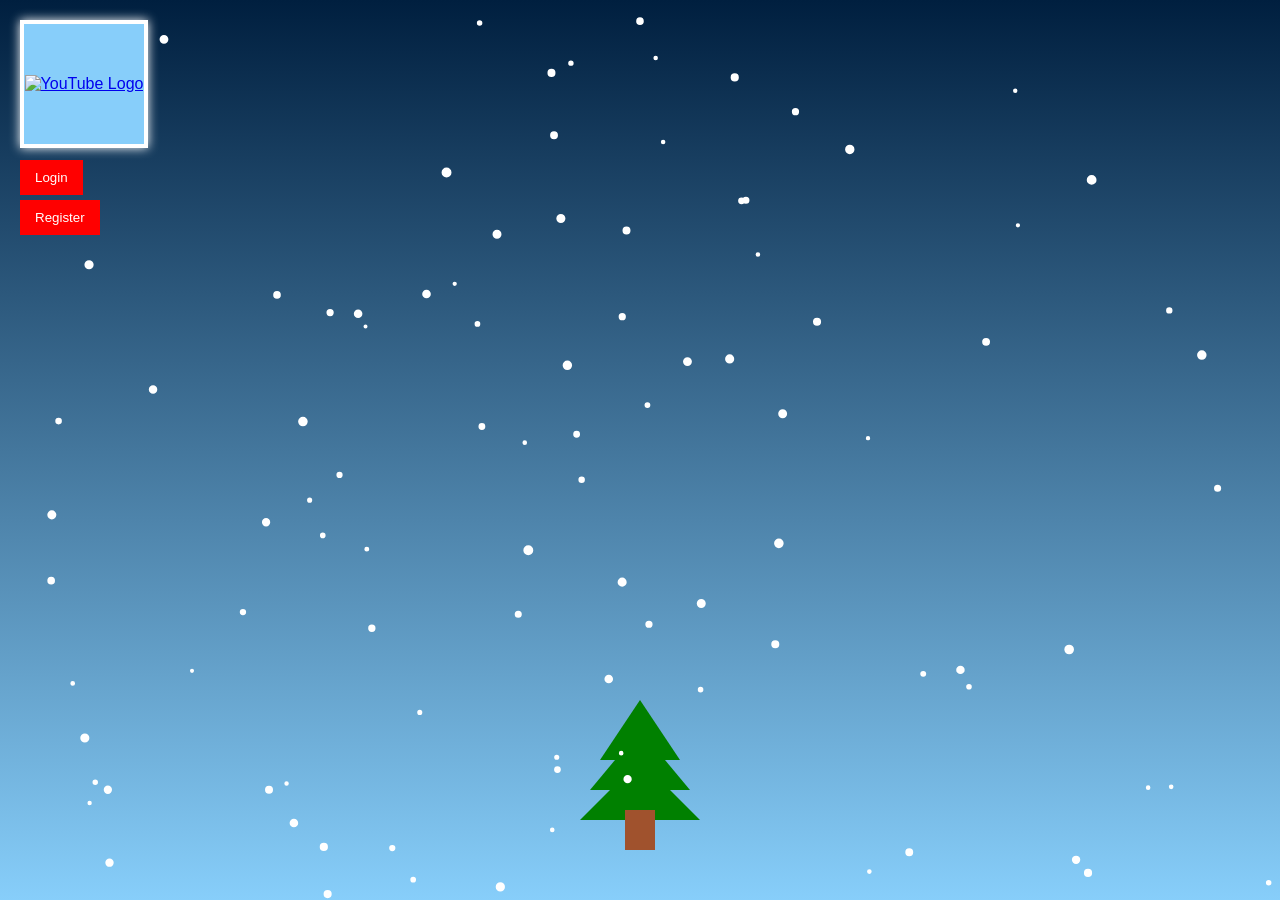
==== index.html @ 04184f98 "as" ====
<!DOCTYPE html>
<html lang="en">
<head>
  <meta charset="UTF-8">
  <meta name="viewport" content="width=device-width, initial-scale=1.0">
  <title>Christmas Page</title>
  <link rel="stylesheet" href="style.css">
</head>
<body>
  <!-- Welcome text at top center -->
  <h1 id="welcomeMessage" class="welcome-text"></h1>

  <!-- Window with YouTube logo in top-left corner -->
  <div class="window">
    <a href="https://www.youtube.com/@SongsAreINfinite" target="_blank" class="youtube-logo">
      <img src="https://upload.wikimedia.org/wikipedia/commons/b/b8/YouTube_Logo_2017.svg" alt="YouTube Logo">
    </a>
  </div>

  <!-- Christmas tree -->
  <div class="tree">
    <div class="tree-top"></div>
    <div class="tree-middle"></div>
    <div class="tree-bottom"></div>
    <div class="trunk"></div>
  </div>

  <!-- Canvas for snow -->
  <canvas id="snow"></canvas>

  <!-- Buttons for login / register -->
  <button class="login-btn" onclick="openLogin()">Login</button>
  <button class="register-btn" onclick="openRegister()">Register</button>

  <!-- Logout button -->
  <button id="logoutBtn" onclick="logout()" style="display:none;">Logout</button>

  <!-- Login popup -->
  <div class="login-popup" id="loginPopup">
    <h2>Login</h2>
    <input type="text" id="username" placeholder="Username">
    <input type="password" id="password" placeholder="Password">
    <label>
      <input type="checkbox" id="stayLogged"> Stay logged in
    </label>
    <button onclick="login()">Login</button>
    <button onclick="closeLogin()">Close</button>
    <p id="loginMessage" style="color:red;"></p>
    <p>Don't have an account? <span class="link" onclick="openRegister()">Register here</span></p>
  </div>

  <!-- Registration popup -->
  <div class="login-popup" id="registerPopup">
    <h2>Register</h2>
    <input type="text" id="newUsername" placeholder="Username">
    <input type="password" id="newPassword" placeholder="Password">
    <button onclick="register()">Register</button>
    <button onclick="closeRegister()">Close</button>
    <p id="registerMessage" style="color:red;"></p>
  </div>

  <script src="script.js"></script>
</body>
</html>
---- style.css ----
body {
  margin: 0;
  height: 100vh;
  background: linear-gradient(to bottom, #001f3f, #87cefa);
  overflow: hidden;
  position: relative;
  font-family: sans-serif;
}

/* Welcome text at top center */
.welcome-text {
  position: absolute;
  top: 20px;
  left: 50%;
  transform: translateX(-50%);
  color: white;
  font-size: 28px;
  font-family: sans-serif;
  z-index: 10;
}

/* Christmas tree */
.tree {
  position: absolute;
  bottom: 50px;
  left: 50%;
  transform: translateX(-50%);
  text-align: center;
}

.tree-top, .tree-middle, .tree-bottom {
  width: 0;
  height: 0;
  margin: 0 auto;
  border-left: 40px solid transparent;
  border-right: 40px solid transparent;
  border-bottom: 60px solid green;
}

.tree-middle {
  border-left: 50px solid transparent;
  border-right: 50px solid transparent;
  border-bottom: 60px solid green;
  margin-top: -30px;
}

.tree-bottom {
  border-left: 60px solid transparent;
  border-right: 60px solid transparent;
  border-bottom: 60px solid green;
  margin-top: -30px;
}

.trunk {
  width: 30px;
  height: 40px;
  background: sienna;
  margin: 0 auto;
  margin-top: -10px;
}

/* Window with YouTube logo */
.window {
  position: absolute;
  top: 20px;
  left: 20px;
  width: 120px;
  height: 120px;
  background: #87cefa;
  border: 4px solid #fff;
  box-shadow: 0 0 10px #fff;
  display: flex;
  justify-content: center;
  align-items: center;
  z-index: 10;
}

.youtube-logo img {
  width: 80px;
  height: auto;
  cursor: pointer;
  transition: transform 0.2s;
}

.youtube-logo img:hover {
  transform: scale(1.1);
}

/* Canvas for snow */
#snow {
  position: fixed;
  top: 0;
  left: 0;
  width: 100%;
  height: 100%;
  pointer-events: none;
  z-index: 1;
}

/* Buttons for login / register / logout */
.login-btn, .register-btn, #logoutBtn {
  position: absolute;
  left: 20px;
  padding: 10px 15px;
  background: #ff0000;
  color: white;
  border: none;
  cursor: pointer;
  z-index: 10;
}

.login-btn { top: 160px; }
.register-btn { top: 200px; }
#logoutBtn { top: 240px; display: none; }

/* Login / registration popups */
.login-popup {
  position: fixed;
  top: 50%;
  left: 50%;
  transform: translate(-50%, -50%);
  background: #f0f0f0;
  padding: 20px;
  border: 3px solid #ff0000;
  box-shadow: 0 0 20px #000;
  display: none;
  flex-direction: column;
  z-index: 20;
}

.login-popup input {
  margin: 5px 0;
  padding: 8px;
  width: 200px;
}

.login-popup button {
  margin: 5px 0;
  padding: 8px;
  width: 100%;
  cursor: pointer;
}

.login-popup .link {
  color: blue;
  cursor: pointer;
  text-decoration: underline;
}
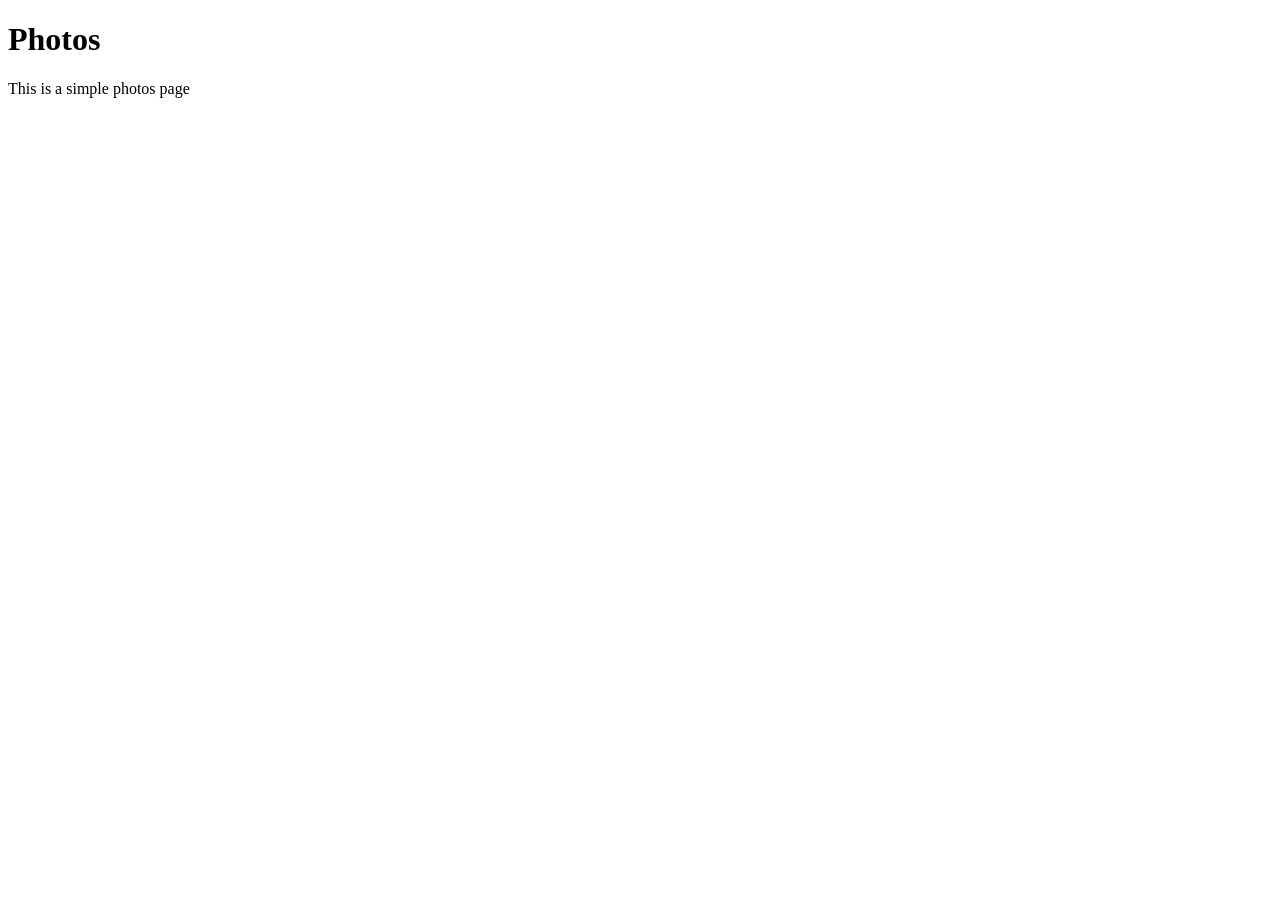
==== commit d1b0aa54: "sds" ====
--- a/index.html
+++ b/index.html
@@ -1,64 +1,14 @@
 <!DOCTYPE html>
 <html lang="en">
 <head>
-  <meta charset="UTF-8">
-  <meta name="viewport" content="width=device-width, initial-scale=1.0">
-  <title>Christmas Page</title>
-  <link rel="stylesheet" href="style.css">
+    <meta charset="UTF-8">
+    <meta name="viewport" content="width=device-width, initial-scale=1.0">
+    <title>Photos</title>
 </head>
 <body>
-  <!-- Welcome text at top center -->
-  <h1 id="welcomeMessage" class="welcome-text"></h1>
+    <h1>Photos</h1>
+    <p>This is a simple photos page</p>
+    <link rel="stylesheet" href="catphotos.html">
 
-  <!-- Window with YouTube logo in top-left corner -->
-  <div class="window">
-    <a href="https://www.youtube.com/@SongsAreINfinite" target="_blank" class="youtube-logo">
-      <img src="https://upload.wikimedia.org/wikipedia/commons/b/b8/YouTube_Logo_2017.svg" alt="YouTube Logo">
-    </a>
-  </div>
-
-  <!-- Christmas tree -->
-  <div class="tree">
-    <div class="tree-top"></div>
-    <div class="tree-middle"></div>
-    <div class="tree-bottom"></div>
-    <div class="trunk"></div>
-  </div>
-
-  <!-- Canvas for snow -->
-  <canvas id="snow"></canvas>
-
-  <!-- Buttons for login / register -->
-  <button class="login-btn" onclick="openLogin()">Login</button>
-  <button class="register-btn" onclick="openRegister()">Register</button>
-
-  <!-- Logout button -->
-  <button id="logoutBtn" onclick="logout()" style="display:none;">Logout</button>
-
-  <!-- Login popup -->
-  <div class="login-popup" id="loginPopup">
-    <h2>Login</h2>
-    <input type="text" id="username" placeholder="Username">
-    <input type="password" id="password" placeholder="Password">
-    <label>
-      <input type="checkbox" id="stayLogged"> Stay logged in
-    </label>
-    <button onclick="login()">Login</button>
-    <button onclick="closeLogin()">Close</button>
-    <p id="loginMessage" style="color:red;"></p>
-    <p>Don't have an account? <span class="link" onclick="openRegister()">Register here</span></p>
-  </div>
-
-  <!-- Registration popup -->
-  <div class="login-popup" id="registerPopup">
-    <h2>Register</h2>
-    <input type="text" id="newUsername" placeholder="Username">
-    <input type="password" id="newPassword" placeholder="Password">
-    <button onclick="register()">Register</button>
-    <button onclick="closeRegister()">Close</button>
-    <p id="registerMessage" style="color:red;"></p>
-  </div>
-
-  <script src="script.js"></script>
 </body>
-</html>
+</html>
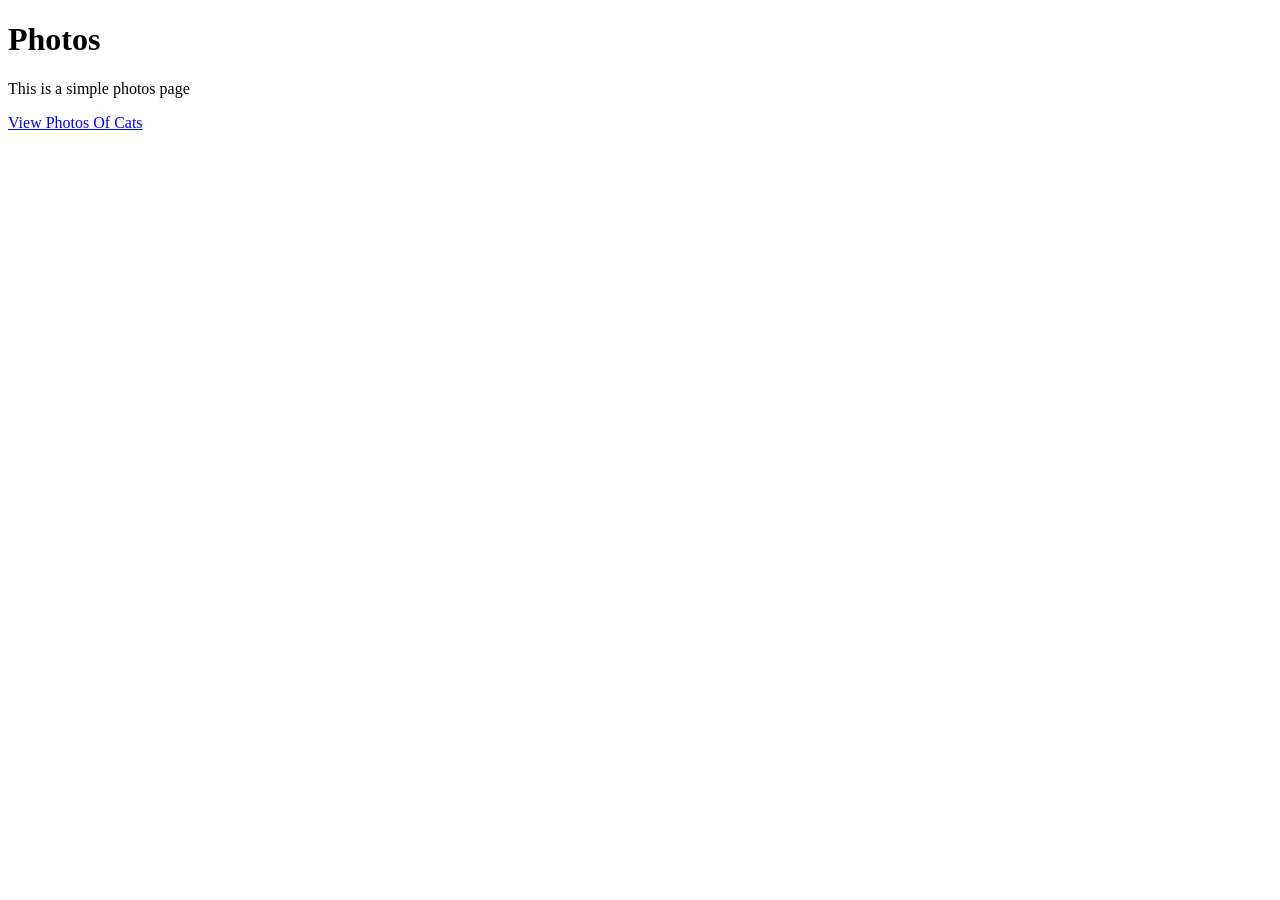
==== commit b18dffdd: "blah blah blah" ====
--- a/index.html
+++ b/index.html
@@ -8,7 +8,6 @@
 <body>
     <h1>Photos</h1>
     <p>This is a simple photos page</p>
-    <link rel="stylesheet" href="catphotos.html">
-
+    <a href="creapergames1.github.io/catphotos.html" class="muj-odkaz">View Photos Of Cats</a>
 </body>
 </html>
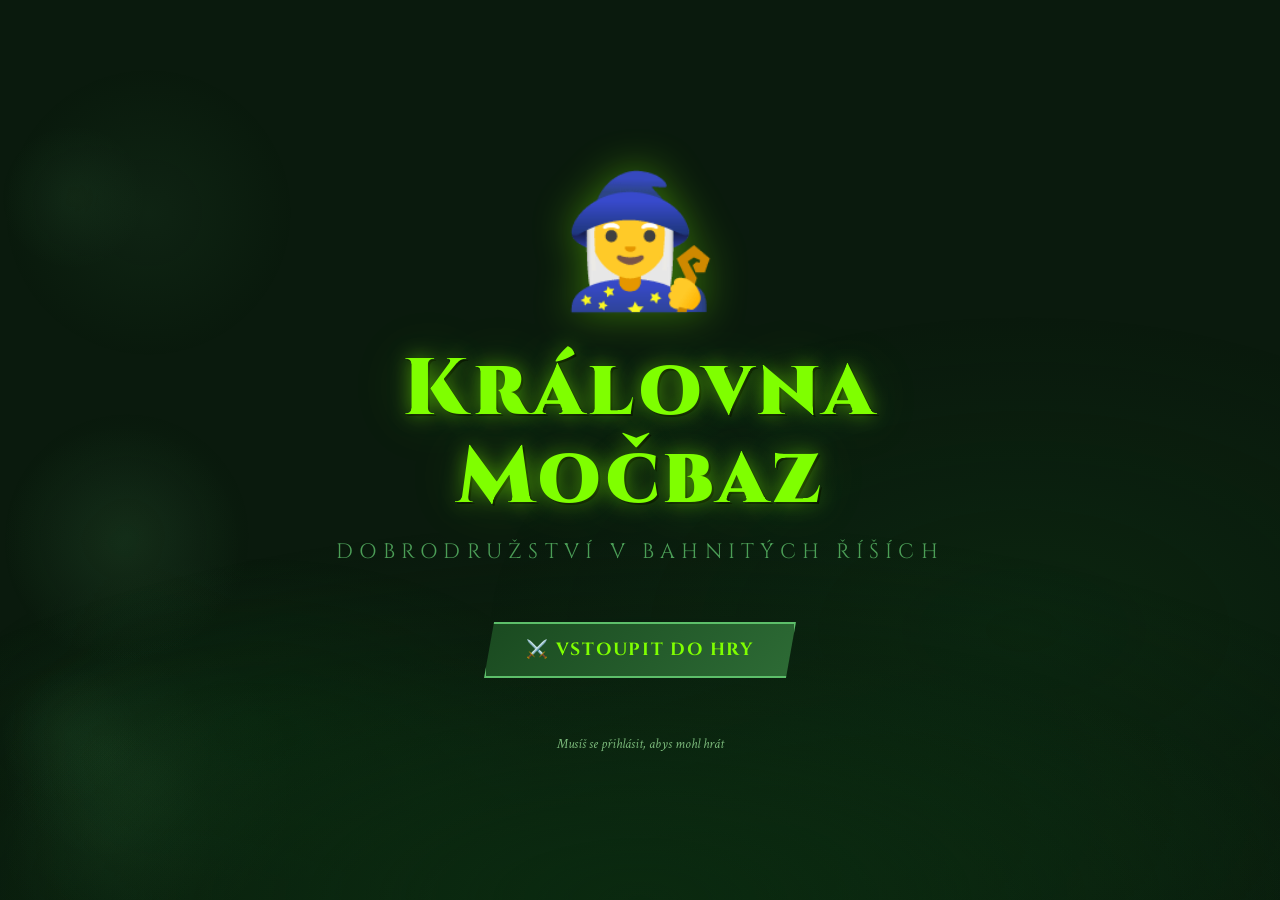
==== commit 8baa7bbd: "s" ====
--- a/index.html
+++ b/index.html
@@ -1,13 +1,2119 @@
 <!DOCTYPE html>
-<html lang="en">
+<html lang="cs">
 <head>
-    <meta charset="UTF-8">
-    <meta name="viewport" content="width=device-width, initial-scale=1.0">
-    <title>Photos</title>
+<meta charset="UTF-8">
+<meta name="viewport" content="width=device-width, initial-scale=1.0">
+<title>Královna Močbaz</title>
+<link href="https://fonts.googleapis.com/css2?family=MedievalSharp&family=Cinzel:wght@400;700;900&family=Crimson+Text:ital,wght@0,400;0,600;1,400&display=swap" rel="stylesheet">
+<style>
+  :root {
+    --swamp-dark: #0a1a0d;
+    --swamp-deep: #0d2410;
+    --swamp-green: #1a4a20;
+    --swamp-mid: #2d6b35;
+    --swamp-light: #4a9955;
+    --swamp-glow: #5dbf6a;
+    --poison: #7fff00;
+    --poison-dim: #4db800;
+    --mud: #3d2b1f;
+    --mud-light: #6b4c38;
+    --gold: #d4a843;
+    --gold-bright: #f0c84a;
+    --blood: #8b1a1a;
+    --blood-bright: #c0392b;
+    --fog: rgba(100,180,100,0.08);
+    --text-main: #c8e8c0;
+    --text-dim: #7ab87a;
+    --shadow: rgba(0,0,0,0.8);
+  }
+
+  * { margin:0; padding:0; box-sizing:border-box; }
+
+  body {
+    background: var(--swamp-dark);
+    color: var(--text-main);
+    font-family: 'Crimson Text', Georgia, serif;
+    min-height: 100vh;
+    overflow-x: hidden;
+    position: relative;
+  }
+
+  /* Animated swamp background */
+  body::before {
+    content: '';
+    position: fixed; inset: 0;
+    background: 
+      radial-gradient(ellipse 80% 40% at 50% 100%, rgba(20,80,30,0.4) 0%, transparent 70%),
+      radial-gradient(ellipse 40% 30% at 20% 80%, rgba(10,60,20,0.3) 0%, transparent 60%),
+      radial-gradient(ellipse 60% 50% at 80% 70%, rgba(15,70,25,0.25) 0%, transparent 70%);
+    pointer-events: none;
+    z-index: 0;
+  }
+
+  /* Floating fog particles */
+  .fog-layer {
+    position: fixed; inset: 0;
+    pointer-events: none;
+    z-index: 1;
+    overflow: hidden;
+  }
+  .fog-particle {
+    position: absolute;
+    border-radius: 50%;
+    background: radial-gradient(circle, rgba(100,200,120,0.06) 0%, transparent 70%);
+    animation: fogFloat linear infinite;
+  }
+
+  @keyframes fogFloat {
+    0% { transform: translateX(-100px) translateY(10px); opacity:0; }
+    20% { opacity:1; }
+    80% { opacity:0.6; }
+    100% { transform: translateX(calc(100vw + 100px)) translateY(-20px); opacity:0; }
+  }
+
+  #app {
+    position: relative;
+    z-index: 10;
+    min-height: 100vh;
+  }
+
+  /* ===== SCREENS ===== */
+  .screen {
+    display: none;
+    min-height: 100vh;
+    padding: 20px;
+    animation: screenIn 0.6s ease;
+  }
+  .screen.active { display: flex; flex-direction: column; align-items: center; }
+
+  @keyframes screenIn {
+    from { opacity: 0; transform: translateY(20px); }
+    to { opacity: 1; transform: translateY(0); }
+  }
+
+  /* ===== TITLE SCREEN ===== */
+  .title-screen {
+    justify-content: center;
+    text-align: center;
+    background: 
+      radial-gradient(ellipse 100% 60% at 50% 100%, rgba(10,40,15,0.8) 0%, transparent 70%);
+  }
+
+  .game-title {
+    font-family: 'Cinzel', serif;
+    font-size: clamp(2.5rem, 8vw, 5rem);
+    font-weight: 900;
+    color: var(--poison);
+    text-shadow: 
+      0 0 20px rgba(127,255,0,0.5),
+      0 0 60px rgba(127,255,0,0.2),
+      2px 2px 0 rgba(0,0,0,0.8);
+    letter-spacing: 0.05em;
+    line-height: 1.1;
+    margin-bottom: 0.2em;
+    animation: titlePulse 3s ease-in-out infinite;
+  }
+
+  .game-subtitle {
+    font-family: 'Cinzel', serif;
+    font-size: clamp(0.9rem, 2.5vw, 1.3rem);
+    color: var(--swamp-glow);
+    letter-spacing: 0.3em;
+    text-transform: uppercase;
+    margin-bottom: 3rem;
+    opacity: 0.8;
+  }
+
+  @keyframes titlePulse {
+    0%,100% { text-shadow: 0 0 20px rgba(127,255,0,0.5), 0 0 60px rgba(127,255,0,0.2), 2px 2px 0 rgba(0,0,0,0.8); }
+    50% { text-shadow: 0 0 30px rgba(127,255,0,0.8), 0 0 100px rgba(127,255,0,0.4), 2px 2px 0 rgba(0,0,0,0.8); }
+  }
+
+  .queen-art {
+    font-size: 8rem;
+    margin: 1rem 0;
+    filter: drop-shadow(0 0 20px rgba(127,255,0,0.4));
+    animation: queenFloat 4s ease-in-out infinite;
+  }
+
+  @keyframes queenFloat {
+    0%,100% { transform: translateY(0) rotate(-2deg); }
+    50% { transform: translateY(-15px) rotate(2deg); }
+  }
+
+  .btn-primary {
+    background: linear-gradient(135deg, var(--swamp-green), var(--swamp-mid));
+    color: var(--poison);
+    border: 2px solid var(--swamp-glow);
+    padding: 14px 40px;
+    font-family: 'Cinzel', serif;
+    font-size: 1.1rem;
+    font-weight: 700;
+    letter-spacing: 0.1em;
+    cursor: pointer;
+    clip-path: polygon(10px 0, 100% 0, calc(100% - 10px) 100%, 0 100%);
+    transition: all 0.2s;
+    text-transform: uppercase;
+    margin: 8px;
+    position: relative;
+    overflow: hidden;
+  }
+
+  .btn-primary::before {
+    content: '';
+    position: absolute; inset: 0;
+    background: linear-gradient(135deg, transparent, rgba(127,255,0,0.1));
+    opacity: 0;
+    transition: opacity 0.2s;
+  }
+
+  .btn-primary:hover {
+    background: linear-gradient(135deg, var(--swamp-mid), var(--swamp-light));
+    transform: translateY(-2px);
+    box-shadow: 0 8px 20px rgba(0,0,0,0.5), 0 0 20px rgba(127,255,0,0.2);
+  }
+  .btn-primary:hover::before { opacity: 1; }
+  .btn-primary:active { transform: translateY(0); }
+
+  .btn-danger {
+    background: linear-gradient(135deg, var(--blood), #c0392b);
+    border-color: #e74c3c;
+    color: #ffcccc;
+  }
+  .btn-danger:hover { background: linear-gradient(135deg, #c0392b, #e74c3c); }
+
+  .btn-gold {
+    background: linear-gradient(135deg, #7a5c10, var(--gold));
+    border-color: var(--gold-bright);
+    color: #1a0f00;
+  }
+  .btn-gold:hover { background: linear-gradient(135deg, var(--gold), var(--gold-bright)); }
+
+  /* ===== REGISTRATION / LOGIN ===== */
+  .auth-card {
+    background: linear-gradient(160deg, rgba(15,35,18,0.95), rgba(10,26,13,0.98));
+    border: 1px solid var(--swamp-mid);
+    border-top: 3px solid var(--swamp-glow);
+    padding: 40px;
+    max-width: 440px;
+    width: 100%;
+    box-shadow: 0 20px 60px rgba(0,0,0,0.8), inset 0 1px 0 rgba(93,191,106,0.1);
+  }
+
+  .auth-title {
+    font-family: 'Cinzel', serif;
+    font-size: 1.8rem;
+    color: var(--swamp-glow);
+    text-align: center;
+    margin-bottom: 0.3rem;
+  }
+
+  .auth-subtitle {
+    text-align: center;
+    color: var(--text-dim);
+    font-style: italic;
+    margin-bottom: 2rem;
+    font-size: 0.95rem;
+  }
+
+  .form-group {
+    margin-bottom: 20px;
+  }
+
+  .form-label {
+    display: block;
+    color: var(--text-dim);
+    font-size: 0.85rem;
+    letter-spacing: 0.1em;
+    text-transform: uppercase;
+    margin-bottom: 8px;
+    font-family: 'Cinzel', serif;
+  }
+
+  .form-input {
+    width: 100%;
+    background: rgba(10,30,12,0.8);
+    border: 1px solid var(--swamp-mid);
+    border-bottom: 2px solid var(--swamp-glow);
+    color: var(--text-main);
+    padding: 12px 16px;
+    font-family: 'Crimson Text', serif;
+    font-size: 1.1rem;
+    outline: none;
+    transition: all 0.2s;
+  }
+
+  .form-input:focus {
+    border-color: var(--poison);
+    background: rgba(15,40,18,0.9);
+    box-shadow: 0 0 15px rgba(127,255,0,0.1);
+  }
+
+  .form-input::placeholder { color: rgba(122,184,122,0.4); }
+
+  .auth-tabs {
+    display: flex;
+    margin-bottom: 30px;
+    border-bottom: 1px solid var(--swamp-mid);
+  }
+
+  .auth-tab {
+    flex: 1;
+    padding: 12px;
+    background: none;
+    border: none;
+    color: var(--text-dim);
+    font-family: 'Cinzel', serif;
+    font-size: 0.9rem;
+    cursor: pointer;
+    transition: all 0.2s;
+    border-bottom: 2px solid transparent;
+    margin-bottom: -1px;
+  }
+
+  .auth-tab.active {
+    color: var(--swamp-glow);
+    border-bottom-color: var(--swamp-glow);
+  }
+
+  .error-msg {
+    color: #e74c3c;
+    font-size: 0.9rem;
+    margin-top: 10px;
+    text-align: center;
+    min-height: 20px;
+  }
+
+  .success-msg {
+    color: var(--poison);
+    font-size: 0.9rem;
+    margin-top: 10px;
+    text-align: center;
+  }
+
+  /* ===== NAME SELECTION ===== */
+  .name-card {
+    background: linear-gradient(160deg, rgba(15,35,18,0.95), rgba(10,26,13,0.98));
+    border: 1px solid var(--swamp-mid);
+    border-top: 3px solid var(--gold);
+    padding: 40px;
+    max-width: 500px;
+    width: 100%;
+    text-align: center;
+  }
+
+  /* ===== GAME SCREEN ===== */
+  #gameScreen {
+    max-width: 900px;
+    width: 100%;
+    margin: 0 auto;
+  }
+
+  .game-header {
+    display: flex;
+    justify-content: space-between;
+    align-items: center;
+    padding: 12px 20px;
+    background: rgba(10,26,13,0.9);
+    border: 1px solid var(--swamp-mid);
+    border-bottom: 2px solid var(--swamp-green);
+    margin-bottom: 20px;
+    flex-wrap: wrap;
+    gap: 10px;
+  }
+
+  .player-info {
+    display: flex;
+    align-items: center;
+    gap: 15px;
+  }
+
+  .player-name {
+    font-family: 'Cinzel', serif;
+    color: var(--gold);
+    font-size: 1rem;
+  }
+
+  .lives-display {
+    display: flex;
+    gap: 6px;
+    align-items: center;
+  }
+
+  .life-icon {
+    font-size: 1.4rem;
+    transition: all 0.3s;
+    filter: drop-shadow(0 0 4px rgba(255,100,100,0.5));
+  }
+
+  .life-icon.lost {
+    filter: grayscale(1) opacity(0.3);
+    transform: scale(0.8);
+  }
+
+  .lives-label {
+    font-size: 0.8rem;
+    color: var(--text-dim);
+    font-family: 'Cinzel', serif;
+    letter-spacing: 0.1em;
+  }
+
+  .hp-bar-container {
+    display: flex;
+    align-items: center;
+    gap: 10px;
+  }
+
+  .hp-label {
+    font-size: 0.8rem;
+    color: var(--text-dim);
+    font-family: 'Cinzel', serif;
+    white-space: nowrap;
+  }
+
+  .hp-bar {
+    width: 120px;
+    height: 12px;
+    background: rgba(0,0,0,0.5);
+    border: 1px solid var(--swamp-mid);
+    border-radius: 2px;
+    overflow: hidden;
+  }
+
+  .hp-fill {
+    height: 100%;
+    background: linear-gradient(90deg, var(--blood-bright), #e74c3c);
+    transition: width 0.5s ease;
+    box-shadow: 0 0 6px rgba(200,50,50,0.5);
+  }
+
+  /* Location display */
+  .location-banner {
+    text-align: center;
+    padding: 20px;
+    margin-bottom: 20px;
+    background: linear-gradient(135deg, rgba(10,30,15,0.8), rgba(15,45,20,0.8));
+    border: 1px solid var(--swamp-green);
+    position: relative;
+    overflow: hidden;
+  }
+
+  .location-banner::before {
+    content: '';
+    position: absolute;
+    top: 0; left: 0; right: 0; height: 2px;
+    background: linear-gradient(90deg, transparent, var(--swamp-glow), transparent);
+    animation: scanline 3s linear infinite;
+  }
+
+  @keyframes scanline {
+    0% { transform: translateX(-100%); }
+    100% { transform: translateX(100%); }
+  }
+
+  .location-icon { font-size: 3.5rem; margin-bottom: 8px; display: block; }
+
+  .location-name {
+    font-family: 'Cinzel', serif;
+    font-size: 1.6rem;
+    color: var(--poison);
+    text-shadow: 0 0 15px rgba(127,255,0,0.4);
+  }
+
+  .location-desc {
+    color: var(--text-dim);
+    font-style: italic;
+    margin-top: 6px;
+    font-size: 1rem;
+  }
+
+  /* Story box */
+  .story-box {
+    background: rgba(5,18,8,0.9);
+    border: 1px solid var(--swamp-green);
+    border-left: 4px solid var(--swamp-glow);
+    padding: 20px 24px;
+    margin-bottom: 20px;
+    font-size: 1.1rem;
+    line-height: 1.8;
+    color: var(--text-main);
+    min-height: 80px;
+  }
+
+  .story-text { animation: textReveal 0.5s ease; }
+
+  @keyframes textReveal {
+    from { opacity: 0; }
+    to { opacity: 1; }
+  }
+
+  /* Actions */
+  .actions-grid {
+    display: grid;
+    grid-template-columns: repeat(auto-fill, minmax(200px, 1fr));
+    gap: 12px;
+    margin-bottom: 20px;
+  }
+
+  .action-btn {
+    background: linear-gradient(135deg, rgba(15,45,20,0.8), rgba(20,60,25,0.8));
+    border: 1px solid var(--swamp-mid);
+    color: var(--text-main);
+    padding: 14px 18px;
+    font-family: 'Crimson Text', serif;
+    font-size: 1rem;
+    cursor: pointer;
+    text-align: left;
+    transition: all 0.2s;
+    display: flex;
+    align-items: center;
+    gap: 10px;
+  }
+
+  .action-btn:hover {
+    background: linear-gradient(135deg, rgba(25,70,30,0.9), rgba(35,90,40,0.9));
+    border-color: var(--swamp-glow);
+    transform: translateX(4px);
+    box-shadow: -4px 0 15px rgba(93,191,106,0.2);
+  }
+
+  .action-icon { font-size: 1.4rem; }
+
+  /* Combat screen */
+  .combat-arena {
+    background: linear-gradient(160deg, rgba(30,5,5,0.9), rgba(15,5,5,0.95));
+    border: 2px solid var(--blood);
+    padding: 24px;
+    margin-bottom: 20px;
+    position: relative;
+    overflow: hidden;
+  }
+
+  .combat-arena::before {
+    content: '';
+    position: absolute; inset: 0;
+    background: repeating-linear-gradient(
+      45deg,
+      transparent,
+      transparent 20px,
+      rgba(139,26,26,0.03) 20px,
+      rgba(139,26,26,0.03) 40px
+    );
+    pointer-events: none;
+  }
+
+  .enemy-section {
+    text-align: center;
+    margin-bottom: 20px;
+  }
+
+  .enemy-art { font-size: 6rem; animation: enemyFloat 3s ease-in-out infinite; display: inline-block; }
+  @keyframes enemyFloat {
+    0%,100% { transform: translateY(0) scale(1); filter: drop-shadow(0 0 10px rgba(127,255,0,0.3)); }
+    50% { transform: translateY(-10px) scale(1.05); filter: drop-shadow(0 0 25px rgba(127,255,0,0.6)); }
+  }
+
+  .enemy-name {
+    font-family: 'Cinzel', serif;
+    font-size: 1.4rem;
+    color: #e74c3c;
+    text-shadow: 0 0 15px rgba(200,50,50,0.5);
+    margin: 8px 0 4px;
+  }
+
+  .enemy-hp-bar {
+    width: 100%;
+    height: 16px;
+    background: rgba(0,0,0,0.5);
+    border: 1px solid var(--blood);
+    margin: 10px auto;
+    max-width: 300px;
+    position: relative;
+    overflow: hidden;
+  }
+
+  .enemy-hp-fill {
+    height: 100%;
+    background: linear-gradient(90deg, var(--blood), var(--blood-bright));
+    transition: width 0.5s ease;
+  }
+
+  .combat-log {
+    background: rgba(0,0,0,0.4);
+    border: 1px solid rgba(139,26,26,0.4);
+    padding: 12px 16px;
+    font-style: italic;
+    color: #ffaaaa;
+    margin: 15px 0;
+    font-size: 0.95rem;
+    min-height: 50px;
+    animation: textReveal 0.3s ease;
+  }
+
+  .combat-actions {
+    display: flex;
+    gap: 10px;
+    flex-wrap: wrap;
+    justify-content: center;
+  }
+
+  /* Map */
+  .map-grid {
+    display: grid;
+    grid-template-columns: repeat(3, 1fr);
+    gap: 10px;
+    margin-bottom: 20px;
+  }
+
+  .map-tile {
+    background: rgba(10,30,15,0.8);
+    border: 1px solid var(--swamp-mid);
+    padding: 16px 10px;
+    text-align: center;
+    cursor: pointer;
+    transition: all 0.2s;
+    font-family: 'Cinzel', serif;
+    font-size: 0.8rem;
+    color: var(--text-dim);
+  }
+
+  .map-tile:hover:not(.locked) {
+    background: rgba(20,55,25,0.9);
+    border-color: var(--swamp-glow);
+    transform: translateY(-3px);
+  }
+
+  .map-tile.current {
+    border-color: var(--gold);
+    background: rgba(25,60,20,0.9);
+    color: var(--gold);
+  }
+
+  .map-tile.locked {
+    opacity: 0.4;
+    cursor: not-allowed;
+  }
+
+  .map-tile.boss-tile {
+    border-color: var(--blood);
+    background: rgba(30,5,5,0.8);
+    color: #e74c3c;
+  }
+
+  .map-tile.boss-tile:hover {
+    background: rgba(50,10,10,0.9);
+    border-color: var(--blood-bright);
+  }
+
+  .map-icon { font-size: 2rem; display: block; margin-bottom: 6px; }
+
+  /* Modal */
+  .modal-overlay {
+    display: none;
+    position: fixed; inset: 0;
+    background: rgba(0,0,0,0.85);
+    z-index: 100;
+    align-items: center;
+    justify-content: center;
+    padding: 20px;
+  }
+  .modal-overlay.active { display: flex; }
+
+  .modal-box {
+    background: linear-gradient(160deg, rgba(15,35,18,0.98), rgba(10,26,13,0.99));
+    border: 2px solid var(--swamp-glow);
+    padding: 40px;
+    max-width: 480px;
+    width: 100%;
+    text-align: center;
+    animation: modalIn 0.4s ease;
+  }
+
+  .modal-box.danger { border-color: var(--blood); }
+  .modal-box.victory { border-color: var(--gold); }
+
+  @keyframes modalIn {
+    from { opacity:0; transform: scale(0.8); }
+    to { opacity:1; transform: scale(1); }
+  }
+
+  .modal-title {
+    font-family: 'Cinzel', serif;
+    font-size: 2rem;
+    margin-bottom: 15px;
+  }
+  .modal-title.green { color: var(--poison); text-shadow: 0 0 20px rgba(127,255,0,0.5); }
+  .modal-title.red { color: #e74c3c; text-shadow: 0 0 20px rgba(200,50,50,0.5); }
+  .modal-title.gold { color: var(--gold-bright); text-shadow: 0 0 20px rgba(212,168,67,0.5); }
+
+  .modal-text {
+    color: var(--text-dim);
+    margin-bottom: 25px;
+    line-height: 1.7;
+    font-size: 1.05rem;
+  }
+
+  /* Section headers */
+  .section-title {
+    font-family: 'Cinzel', serif;
+    color: var(--swamp-glow);
+    font-size: 1.1rem;
+    letter-spacing: 0.15em;
+    text-transform: uppercase;
+    margin: 20px 0 12px;
+    padding-bottom: 6px;
+    border-bottom: 1px solid var(--swamp-green);
+  }
+
+  /* Scrollable users list */
+  .users-list {
+    max-height: 200px;
+    overflow-y: auto;
+    background: rgba(0,0,0,0.3);
+    border: 1px solid var(--swamp-mid);
+    padding: 8px;
+    margin-bottom: 16px;
+  }
+
+  .user-item {
+    display: flex;
+    justify-content: space-between;
+    padding: 8px 12px;
+    border-bottom: 1px solid rgba(45,107,53,0.3);
+    font-size: 0.95rem;
+    color: var(--text-dim);
+  }
+
+  .user-item:last-child { border-bottom: none; }
+  .user-rank { color: var(--gold); font-family: 'Cinzel', serif; font-size: 0.8rem; }
+
+  /* Status effects */
+  .status-bar {
+    display: flex;
+    gap: 8px;
+    margin-bottom: 15px;
+    flex-wrap: wrap;
+  }
+
+  .status-badge {
+    background: rgba(127,255,0,0.15);
+    border: 1px solid var(--poison-dim);
+    color: var(--poison);
+    padding: 4px 10px;
+    font-size: 0.78rem;
+    font-family: 'Cinzel', serif;
+    letter-spacing: 0.05em;
+  }
+
+  .status-badge.debuff {
+    background: rgba(200,50,50,0.15);
+    border-color: var(--blood-bright);
+    color: #ff9999;
+  }
+
+  /* Tabs for main game */
+  .game-tabs {
+    display: flex;
+    gap: 4px;
+    margin-bottom: 20px;
+    border-bottom: 2px solid var(--swamp-green);
+  }
+
+  .game-tab {
+    background: none;
+    border: none;
+    border-bottom: 3px solid transparent;
+    color: var(--text-dim);
+    font-family: 'Cinzel', serif;
+    font-size: 0.85rem;
+    padding: 10px 18px;
+    cursor: pointer;
+    transition: all 0.2s;
+    margin-bottom: -2px;
+    letter-spacing: 0.05em;
+  }
+
+  .game-tab:hover { color: var(--text-main); }
+  .game-tab.active { color: var(--swamp-glow); border-bottom-color: var(--swamp-glow); }
+
+  .tab-content { display: none; }
+  .tab-content.active { display: block; }
+
+  /* Chest / reward */
+  .reward-item {
+    display: flex;
+    align-items: center;
+    gap: 12px;
+    padding: 12px;
+    background: rgba(20,60,20,0.3);
+    border: 1px solid var(--swamp-mid);
+    margin-bottom: 8px;
+  }
+
+  .reward-icon { font-size: 1.8rem; }
+  .reward-name { font-family: 'Cinzel', serif; font-size: 0.95rem; color: var(--gold); }
+  .reward-desc { font-size: 0.85rem; color: var(--text-dim); }
+
+  /* Inventory */
+  .inventory-grid {
+    display: grid;
+    grid-template-columns: repeat(auto-fill, minmax(130px, 1fr));
+    gap: 10px;
+  }
+
+  .inv-item {
+    background: rgba(10,30,15,0.7);
+    border: 1px solid var(--swamp-mid);
+    padding: 14px 10px;
+    text-align: center;
+    cursor: pointer;
+    transition: all 0.2s;
+  }
+
+  .inv-item:hover {
+    border-color: var(--gold);
+    background: rgba(20,50,20,0.9);
+  }
+
+  .inv-icon { font-size: 2rem; display: block; margin-bottom: 6px; }
+  .inv-name { font-size: 0.8rem; font-family: 'Cinzel', serif; color: var(--text-dim); }
+  .inv-name.equipped { color: var(--gold); }
+
+  /* Progress bar for boss */
+  .boss-progress {
+    margin: 15px 0;
+    padding: 12px;
+    background: rgba(30,5,5,0.5);
+    border: 1px solid var(--blood);
+    text-align: center;
+    font-family: 'Cinzel', serif;
+    font-size: 0.85rem;
+    color: #e74c3c;
+  }
+
+  /* Scrollbar */
+  ::-webkit-scrollbar { width: 6px; }
+  ::-webkit-scrollbar-track { background: rgba(10,26,13,0.5); }
+  ::-webkit-scrollbar-thumb { background: var(--swamp-mid); border-radius: 3px; }
+
+  /* Separator */
+  .sep {
+    border: none;
+    border-top: 1px solid var(--swamp-green);
+    margin: 20px 0;
+    opacity: 0.5;
+  }
+
+  /* ===== ADMIN PANEL ===== */
+  .admin-panel {
+    background: linear-gradient(160deg, rgba(30,20,5,0.98), rgba(20,12,2,0.99));
+    border: 2px solid var(--gold);
+    padding: 30px;
+    max-width: 560px;
+    width: 100%;
+    max-height: 80vh;
+    overflow-y: auto;
+  }
+
+  .admin-title {
+    font-family: 'Cinzel', serif;
+    font-size: 1.6rem;
+    color: var(--gold-bright);
+    text-shadow: 0 0 20px rgba(240,200,74,0.5);
+    text-align: center;
+    margin-bottom: 6px;
+  }
+
+  .admin-badge {
+    display: inline-block;
+    background: linear-gradient(135deg, #7a5c10, var(--gold));
+    color: #1a0f00;
+    font-family: 'Cinzel', serif;
+    font-size: 0.7rem;
+    font-weight: 700;
+    letter-spacing: 0.1em;
+    padding: 3px 10px;
+    margin-bottom: 20px;
+    clip-path: polygon(6px 0, 100% 0, calc(100% - 6px) 100%, 0 100%);
+  }
+
+  .admin-user-row {
+    display: flex;
+    align-items: center;
+    gap: 10px;
+    padding: 10px 14px;
+    background: rgba(10,8,2,0.5);
+    border: 1px solid rgba(212,168,67,0.25);
+    margin-bottom: 8px;
+    flex-wrap: wrap;
+  }
+
+  .admin-user-name {
+    font-family: 'Cinzel', serif;
+    color: var(--gold);
+    font-size: 0.95rem;
+    flex: 1;
+    min-width: 100px;
+  }
+
+  .admin-user-stats {
+    font-size: 0.8rem;
+    color: var(--text-dim);
+    flex: 2;
+  }
+
+  .admin-input {
+    width: 80px;
+    background: rgba(10,8,2,0.8);
+    border: 1px solid var(--gold);
+    color: var(--gold-bright);
+    padding: 6px 8px;
+    font-family: 'Cinzel', serif;
+    font-size: 0.85rem;
+    text-align: center;
+    outline: none;
+  }
+
+  .btn-admin {
+    background: linear-gradient(135deg, #5c4010, var(--gold));
+    border: 1px solid var(--gold-bright);
+    color: #1a0f00;
+    padding: 6px 12px;
+    font-family: 'Cinzel', serif;
+    font-size: 0.75rem;
+    cursor: pointer;
+    font-weight: 700;
+    transition: all 0.15s;
+    white-space: nowrap;
+  }
+  .btn-admin:hover { background: linear-gradient(135deg, var(--gold), var(--gold-bright)); }
+
+  .btn-admin-red {
+    background: linear-gradient(135deg, var(--blood), var(--blood-bright));
+    border-color: #e74c3c;
+    color: #fff;
+  }
+  .btn-admin-red:hover { background: linear-gradient(135deg, var(--blood-bright), #e74c3c); }
+
+  .btn-admin-green {
+    background: linear-gradient(135deg, var(--swamp-green), var(--swamp-mid));
+    border-color: var(--swamp-glow);
+    color: var(--poison);
+  }
+  .btn-admin-green:hover { background: linear-gradient(135deg, var(--swamp-mid), var(--swamp-light)); }
+
+  .admin-section-title {
+    font-family: 'Cinzel', serif;
+    color: var(--gold);
+    font-size: 0.85rem;
+    letter-spacing: 0.15em;
+    text-transform: uppercase;
+    margin: 18px 0 10px;
+    padding-bottom: 5px;
+    border-bottom: 1px solid rgba(212,168,67,0.3);
+  }
+
+  .admin-log {
+    background: rgba(0,0,0,0.4);
+    border: 1px solid rgba(212,168,67,0.2);
+    padding: 8px 12px;
+    font-size: 0.85rem;
+    color: var(--poison);
+    margin-top: 12px;
+    min-height: 30px;
+    font-style: italic;
+  }
+
+  /* ===== ANNOUNCE BANNER ===== */
+  .announce-banner {
+    display: none;
+    background: linear-gradient(135deg, rgba(212,168,67,0.15), rgba(240,200,74,0.1));
+    border: 1px solid var(--gold);
+    border-left: 4px solid var(--gold-bright);
+    padding: 12px 18px;
+    margin-bottom: 16px;
+    font-size: 1rem;
+    color: var(--gold-bright);
+    animation: screenIn 0.5s ease;
+    cursor: pointer;
+    position: relative;
+  }
+  .announce-banner .announce-close {
+    position: absolute; top: 8px; right: 12px;
+    font-size: 0.8rem; color: var(--text-dim); cursor: pointer;
+  }
+  .announce-banner.visible { display: block; }
+
+  @keyframes shake {
+    0%,100% { transform: translateX(0); }
+    20%,60% { transform: translateX(-8px); }
+    40%,80% { transform: translateX(8px); }
+  }
+
+  .shake { animation: shake 0.4s ease; }
+
+  @keyframes flash-red {
+    0%,100% { background: inherit; }
+    50% { background: rgba(200,50,50,0.3); }
+  }
+
+  @keyframes flash-green {
+    0%,100% { background: inherit; }
+    50% { background: rgba(50,200,80,0.2); }
+  }
+</style>
 </head>
 <body>
-    <h1>Photos</h1>
-    <p>This is a simple photos page</p>
-    <a href="creapergames1.github.io/catphotos.html" class="muj-odkaz">View Photos Of Cats</a>
+
+<div class="fog-layer" id="fogLayer"></div>
+
+<div id="app">
+
+  <!-- ===== TITLE SCREEN ===== -->
+  <div class="screen active title-screen" id="titleScreen">
+    <div class="queen-art">🧙‍♀️</div>
+    <h1 class="game-title">Královna<br>Močbaz</h1>
+    <p class="game-subtitle">Dobrodružství v bahnitých říších</p>
+    <div style="display:flex; flex-direction:column; align-items:center; gap:10px;">
+      <button class="btn-primary" onclick="showScreen('authScreen')">⚔️ Vstoupit do hry</button>
+    </div>
+    <p style="margin-top:3rem; color:var(--text-dim); font-style:italic; font-size:0.9rem;">
+      Musíš se přihlásit, abys mohl hrát
+    </p>
+  </div>
+
+  <!-- ===== AUTH SCREEN ===== -->
+  <div class="screen" id="authScreen" style="justify-content:center; padding-top:40px;">
+    <div class="auth-card">
+      <div class="auth-tabs">
+        <button class="auth-tab active" onclick="switchTab('login')">Přihlášení</button>
+        <button class="auth-tab" onclick="switchTab('register')">Registrace</button>
+      </div>
+
+      <div id="loginForm">
+        <h2 class="auth-title">🌿 Vstup do bažin</h2>
+        <p class="auth-subtitle">Přihlaste se ke svému účtu</p>
+        <div class="form-group">
+          <label class="form-label">Uživatelské jméno</label>
+          <input type="text" class="form-input" id="loginUser" placeholder="Tvoje jméno...">
+        </div>
+        <div class="form-group">
+          <label class="form-label">Heslo</label>
+          <input type="password" class="form-input" id="loginPass" placeholder="••••••••">
+        </div>
+        <div id="loginError" class="error-msg"></div>
+        <button class="btn-primary" style="width:100%" onclick="login()">Vstoupit ⚔️</button>
+      </div>
+
+      <div id="registerForm" style="display:none">
+        <h2 class="auth-title">🌱 Nový dobrodruh</h2>
+        <p class="auth-subtitle">Vytvoř si svůj účet</p>
+        <div class="form-group">
+          <label class="form-label">Uživatelské jméno</label>
+          <input type="text" class="form-input" id="regUser" placeholder="Vymysli si jméno...">
+        </div>
+        <div class="form-group">
+          <label class="form-label">Heslo</label>
+          <input type="password" class="form-input" id="regPass" placeholder="Alespoň 4 znaky...">
+        </div>
+        <div class="form-group">
+          <label class="form-label">Heslo znovu</label>
+          <input type="password" class="form-input" id="regPass2" placeholder="Zopakuj heslo...">
+        </div>
+        <div id="regError" class="error-msg"></div>
+        <div id="regSuccess" class="success-msg"></div>
+        <button class="btn-primary" style="width:100%" onclick="register()">Zaregistrovat se 🌿</button>
+      </div>
+
+      <hr class="sep">
+      <button class="btn-primary" style="width:100%; opacity:0.6" onclick="showScreen('titleScreen')">← Zpět</button>
+    </div>
+  </div>
+
+  <!-- ===== NAME SELECTION ===== -->
+  <div class="screen" id="nameScreen" style="justify-content:center;">
+    <div class="name-card">
+      <div style="font-size:4rem; margin-bottom:16px;">🏷️</div>
+      <h2 style="font-family:'Cinzel',serif; color:var(--gold-bright); font-size:1.8rem; margin-bottom:8px;">Jméno hrdiny</h2>
+      <p style="color:var(--text-dim); font-style:italic; margin-bottom:24px;">Jak chceš být znám v říši bažin?</p>
+      <div class="form-group">
+        <input type="text" class="form-input" id="heroNameInput" placeholder="Zadej jméno svého hrdiny..." maxlength="20" style="text-align:center; font-size:1.3rem;">
+      </div>
+      <p style="color:var(--text-dim); font-size:0.85rem; margin-bottom:20px;">Toto jméno bude viditelné v síni slávy</p>
+      <button class="btn-primary btn-gold" onclick="confirmHeroName()">Vstoupit do bažin ⚔️</button>
+    </div>
+  </div>
+
+  <!-- ===== MAIN GAME SCREEN ===== -->
+  <div class="screen" id="gameScreen">
+    <div style="width:100%">
+      <div class="game-header">
+        <div class="player-info">
+          <span class="player-name" id="displayName">Hrdina</span>
+          <div class="lives-display">
+            <span class="lives-label">ŽIVOTY:</span>
+            <span class="life-icon" id="life1">❤️</span>
+            <span class="life-icon" id="life2">❤️</span>
+            <span class="life-icon" id="life3">❤️</span>
+          </div>
+        </div>
+        <div class="hp-bar-container">
+          <span class="hp-label">HP:</span>
+          <div class="hp-bar"><div class="hp-fill" id="hpFill" style="width:100%"></div></div>
+          <span id="hpText" style="font-size:0.85rem; color:var(--text-dim);">100/100</span>
+        </div>
+        <div style="display:flex; gap:8px;">
+          <button class="btn-primary btn-gold" id="adminBtn" style="padding:8px 16px; font-size:0.8rem; display:none;" onclick="showAdminPanel()">👑 Admin</button>
+          <button class="btn-primary" style="padding:8px 16px; font-size:0.8rem;" onclick="showLogout()">Odhlásit</button>
+        </div>
+      </div>
+
+      <div id="announceBanner" class="announce-banner">
+        <span class="announce-close" onclick="dismissAnnounce()">✕ zavřít</span>
+        <strong>📢 Správce bažin:</strong> <span id="announceBannerText"></span>
+      </div>
+
+      <div class="game-tabs">
+        <button class="game-tab active" onclick="switchGameTab('explore')">🗺️ Výprava</button>
+        <button class="game-tab" onclick="switchGameTab('inventory')">🎒 Inventář</button>
+        <button class="game-tab" onclick="switchGameTab('progress')">📜 Postup</button>
+        <button class="game-tab" onclick="switchGameTab('hall')">🏆 Síň slávy</button>
+      </div>
+
+      <!-- EXPLORE TAB -->
+      <div class="tab-content active" id="tab-explore">
+        <div class="location-banner">
+          <span class="location-icon" id="locIcon">🌿</span>
+          <div class="location-name" id="locName">Temné bažiny</div>
+          <div class="location-desc" id="locDesc">Vstupní oblast plná mlhy a nebezpečí</div>
+        </div>
+
+        <div class="story-box">
+          <div class="story-text" id="storyText">Vítej, hrdino. Temné bažiny tě vítají s vlhkým objetím mlhy. Někde daleko ve středu Močbaz trůní Královna Močbaz, jejíž kletba zahaluje celou říši. Tvým úkolem je projít různými oblastmi a porazit ji.</div>
+        </div>
+
+        <div id="statusBar" class="status-bar"></div>
+
+        <div class="actions-grid" id="actionButtons"></div>
+      </div>
+
+      <!-- INVENTORY TAB -->
+      <div class="tab-content" id="tab-inventory">
+        <p class="section-title">⚔️ Vybavení</p>
+        <div class="inventory-grid" id="inventoryGrid"></div>
+        <hr class="sep">
+        <p class="section-title">🧪 Lektvary</p>
+        <div class="inventory-grid" id="potionsGrid"></div>
+        <p style="color:var(--text-dim); font-style:italic; font-size:0.9rem; margin-top:10px;" id="invNote"></p>
+        <hr class="sep">
+        <p class="section-title">⚙️ Nastavení postavy</p>
+        <div id="renameSection"></div>
+      </div>
+
+      <!-- PROGRESS TAB -->
+      <div class="tab-content" id="tab-progress">
+        <p class="section-title">📍 Mapa světa</p>
+        <div class="map-grid" id="worldMap"></div>
+        <div class="boss-progress" id="bossProgress"></div>
+      </div>
+
+      <!-- HALL OF FAME TAB -->
+      <div class="tab-content" id="tab-hall">
+        <p class="section-title">🏆 Síň slávy</p>
+        <div class="users-list" id="hallList" style="max-height:400px;"></div>
+        <p style="color:var(--text-dim); font-style:italic; font-size:0.85rem; margin-top:12px; text-align:center;">Seřazeno podle počtu porážek Královny Močbaz</p>
+      </div>
+    </div>
+  </div>
+
+</div>
+
+<!-- ===== MODALS ===== -->
+<div class="modal-overlay" id="combatModal">
+  <div class="modal-box danger">
+    <div class="combat-arena">
+      <div class="enemy-section">
+        <span class="enemy-art" id="enemyArt">👾</span>
+        <div class="enemy-name" id="enemyName">Nepřítel</div>
+        <div class="enemy-hp-bar"><div class="enemy-hp-fill" id="enemyHpFill" style="width:100%"></div></div>
+        <span id="enemyHpText" style="font-size:0.85rem; color:#ff9999;"></span>
+      </div>
+      <div class="combat-log" id="combatLog">Boj začíná...</div>
+      <div class="combat-actions">
+        <button class="btn-primary" onclick="combatAction('attack')">⚔️ Útok</button>
+        <button class="btn-primary" onclick="combatAction('magic')">🔮 Magie</button>
+        <button class="btn-primary" onclick="combatAction('potion')" id="combatPotionBtn">🧪 Lektvar</button>
+        <button class="btn-primary btn-danger" onclick="combatAction('flee')">💨 Útěk</button>
+      </div>
+    </div>
+  </div>
+</div>
+
+<div class="modal-overlay" id="resultModal">
+  <div class="modal-box" id="resultBox">
+    <div class="modal-title" id="resultTitle">Výsledek</div>
+    <div style="font-size:4rem; margin:15px 0;" id="resultIcon">🎉</div>
+    <div class="modal-text" id="resultText"></div>
+    <button class="btn-primary" id="resultBtn" onclick="closeResult()">Pokračovat</button>
+  </div>
+</div>
+
+<div class="modal-overlay" id="adminModal">
+  <div class="admin-panel">
+    <div style="text-align:center; margin-bottom:4px;">
+      <div class="admin-title">👑 Admin Panel</div>
+      <span class="admin-badge">✦ SPRÁVCE HRY ✦</span>
+    </div>
+
+    <!-- SEARCH PLAYER -->
+    <div class="admin-section-title">🔍 Najít hráče</div>
+    <div style="display:flex; gap:8px; margin-bottom:8px; flex-wrap:wrap; align-items:center;">
+      <input type="text" class="admin-input" id="adminSearchInput" placeholder="Jméno hrdiny..." style="width:160px; font-size:0.9rem;">
+      <button class="btn-admin" onclick="adminSearchPlayer()">🔍 Hledat</button>
+      <button class="btn-admin btn-admin-green" onclick="adminToggleAllPlayers()">👥 Ukázat všechny</button>
+    </div>
+    <div id="adminPlayerList"></div>
+
+    <!-- GLOBAL ANNOUNCE -->
+    <div class="admin-section-title">📢 Globální oznámení</div>
+    <div style="margin-bottom:8px;">
+      <textarea id="announceInput" style="width:100%; background:rgba(10,8,2,0.8); border:1px solid var(--gold); color:var(--gold-bright); padding:10px; font-family:'Crimson Text',serif; font-size:1rem; resize:vertical; min-height:60px; outline:none;" placeholder="Napiš zprávu pro všechny hráče..."></textarea>
+    </div>
+    <div style="display:flex; gap:8px; flex-wrap:wrap;">
+      <button class="btn-admin btn-admin-green" onclick="adminSendAnnounce()">📢 Odeslat zprávu</button>
+      <button class="btn-admin btn-admin-red" onclick="adminClearAnnounce()">🗑 Smazat oznámení</button>
+    </div>
+    <div id="currentAnnounce" style="margin-top:8px; font-size:0.82rem; color:var(--text-dim); font-style:italic;"></div>
+
+    <!-- GLOBAL ACTIONS -->
+    <div class="admin-section-title">⚙️ Globální akce</div>
+    <div style="display:flex; gap:8px; flex-wrap:wrap;">
+      <button class="btn-admin btn-admin-green" onclick="adminUnlockAllForAll()">🗺️ Odemknout vše všem</button>
+      <button class="btn-admin btn-admin-red" onclick="adminResetAllConfirm()">💀 Reset všech hráčů</button>
+    </div>
+
+    <div class="admin-log" id="adminLog">Vítej, správče bažin.</div>
+
+    <hr style="border-color:rgba(212,168,67,0.2); margin:20px 0;">
+    <button class="btn-primary" style="width:100%; padding:10px;" onclick="document.getElementById('adminModal').classList.remove('active')">Zavřít panel</button>
+  </div>
+</div>
+
+
+<div class="modal-overlay" id="renameModal">
+  <div class="modal-box">
+    <div class="modal-title green">✏️ Změnit jméno hrdiny</div>
+    <div class="modal-text" id="renameInfo">Můžeš si změnit jméno hrdiny <strong style="color:var(--gold)">pouze jednou</strong>. Po potvrzení to nelze vrátit zpět.</div>
+    <div class="form-group" style="margin:16px 0;">
+      <label class="form-label">Nové jméno hrdiny</label>
+      <input type="text" class="form-input" id="renameInput" placeholder="Nové jméno..." maxlength="20" style="text-align:center; font-size:1.2rem;">
+    </div>
+    <div id="renameError" class="error-msg"></div>
+    <button class="btn-primary btn-gold" onclick="confirmRename()">✏️ Potvrdit změnu</button>
+    <button class="btn-primary" onclick="document.getElementById('renameModal').classList.remove('active')" style="margin-top:4px;">Zrušit</button>
+  </div>
+</div>
+
+<div class="modal-overlay" id="announceViewModal">
+  <div class="modal-box">
+    <div style="font-size:3rem; margin-bottom:10px;">📢</div>
+    <div class="modal-title gold" style="color:var(--gold-bright);">Zpráva od správce</div>
+    <div class="modal-text" id="announceViewText" style="font-size:1.1rem; line-height:1.8; color:var(--text-main);"></div>
+    <button class="btn-primary btn-gold" onclick="dismissAnnounce()">Rozumím 👍</button>
+  </div>
+</div>
+
+<div class="modal-overlay" id="logoutModal">
+  <div class="modal-box">
+    <div class="modal-title" style="color:var(--text-dim);">Odhlásit se?</div>
+    <div class="modal-text">Tvůj postup bude uložen. Vrátíš se na titulní obrazovku.</div>
+    <button class="btn-primary btn-danger" onclick="logout()">Odhlásit ⬅</button>
+    <button class="btn-primary" onclick="document.getElementById('logoutModal').classList.remove('active')">Zrušit</button>
+  </div>
+</div>
+
+<script>
+// ==================== ADMIN ACCOUNTS ====================
+const ADMIN_ACCOUNTS = ['Tomik', 'TomasekPlays', 'tomik', 'tomasekplays'];
+function isAdmin(username) { return ADMIN_ACCOUNTS.includes(username); }
+
+// ==================== DATA ====================
+
+const LOCATIONS = [
+  { id:'swamp',  name:'Temné bažiny',     icon:'🌿', desc:'Vstupní oblast plná mlhy a nebezpečí',          enemies:['Bahenní netvor','Jedovatá žába','Blátivý golem'], bossRequired:0 },
+  { id:'forest', name:'Prokletý les',      icon:'🌲', desc:'Husté stromy skrývají temná stvoření',           enemies:['Lesní duch','Vlk stínů','Stromový démon'],    bossRequired:1 },
+  { id:'cave',   name:'Jeskyně hrůzy',     icon:'⛰️', desc:'Temná jeskyně plná kostí a tmy',               enemies:['Jeskyňní troll','Netopýří kníže','Kamenný golem'], bossRequired:2 },
+  { id:'island', name:'Ostrov zapomnění',  icon:'🏝️', desc:'Tajemný ostrov uprostřed bažin',               enemies:['Mořský drak','Duch ostrova','Stínový rytíř'],  bossRequired:3 },
+  { id:'ruins',  name:'Zříceniny prokletí',icon:'🏚️', desc:'Zbytky staré pevnosti zla',                    enemies:['Přízrak vojáka','Kletebný mág','Rytíř tmy'],   bossRequired:4 },
+  { id:'palace', name:'Palác Močbaz',      icon:'🏰', desc:'Sídlo samotné Královny Močbaz',                 enemies:['Strážce trůnu','Temný rytíř'], isBoss:true,    bossRequired:5 },
+];
+
+const ENEMIES_DATA = {
+  'Bahenní netvor':   { icon:'🐸', hp:40,  dmg:[8,15],  reward:{gold:15, xp:20, chance:0.3} },
+  'Jedovatá žába':    { icon:'🐊', hp:30,  dmg:[6,12],  reward:{gold:10, xp:15, chance:0.4} },
+  'Blátivý golem':    { icon:'🪨', hp:55,  dmg:[12,20], reward:{gold:20, xp:30, chance:0.25} },
+  'Lesní duch':       { icon:'👻', hp:50,  dmg:[10,18], reward:{gold:18, xp:25, chance:0.35} },
+  'Vlk stínů':        { icon:'🐺', hp:60,  dmg:[14,22], reward:{gold:22, xp:35, chance:0.3} },
+  'Stromový démon':   { icon:'🌳', hp:70,  dmg:[16,25], reward:{gold:28, xp:45, chance:0.2} },
+  'Jeskyňní troll':   { icon:'👹', hp:75,  dmg:[18,28], reward:{gold:30, xp:50, chance:0.3} },
+  'Netopýří kníže':   { icon:'🦇', hp:65,  dmg:[15,24], reward:{gold:25, xp:40, chance:0.35} },
+  'Kamenný golem':    { icon:'⚙️', hp:90,  dmg:[20,30], reward:{gold:35, xp:60, chance:0.2} },
+  'Mořský drak':      { icon:'🐉', hp:100, dmg:[22,35], reward:{gold:45, xp:75, chance:0.25} },
+  'Duch ostrova':     { icon:'🌊', hp:80,  dmg:[18,28], reward:{gold:35, xp:60, chance:0.3} },
+  'Stínový rytíř':    { icon:'⚔️', hp:95,  dmg:[25,38], reward:{gold:50, xp:80, chance:0.2} },
+  'Přízrak vojáka':   { icon:'💀', hp:85,  dmg:[22,32], reward:{gold:40, xp:70, chance:0.25} },
+  'Kletebný mág':     { icon:'🔮', hp:90,  dmg:[20,35], reward:{gold:45, xp:80, chance:0.3} },
+  'Rytíř tmy':        { icon:'🛡️', hp:110, dmg:[28,40], reward:{gold:55, xp:90, chance:0.2} },
+  'Strážce trůnu':    { icon:'👑', hp:120, dmg:[30,45], reward:{gold:60, xp:100, chance:0.15} },
+  'Temný rytíř':      { icon:'⚔️', hp:130, dmg:[32,48], reward:{gold:70, xp:110, chance:0.15} },
+  'Královna Močbaz':  { icon:'🧙‍♀️', hp:200, dmg:[35,55], reward:{gold:200, xp:500, chance:1}, isBoss:true },
+};
+
+const ITEMS = [
+  { id:'sword',    name:'Rezavý meč',     icon:'⚔️',  type:'weapon', bonus:5,  desc:'Základní zbraň (+5 útok)' },
+  { id:'axe',      name:'Bahenní sekera', icon:'🪓',  type:'weapon', bonus:12, desc:'Pevná sekera (+12 útok)' },
+  { id:'staff',    name:'Kouzelnická hůl',icon:'🔮',  type:'weapon', bonus:15, desc:'Magická hůl (+15 útok)' },
+  { id:'shield',   name:'Prohnilý štít',  icon:'🛡️',  type:'armor',  bonus:8,  desc:'Chrání před zásahy (+8 obrana)' },
+  { id:'armor',    name:'Bahenní brnění', icon:'🦺',  type:'armor',  bonus:15, desc:'Pevné brnění (+15 obrana)' },
+  { id:'amulet',   name:'Amulet bažiny',  icon:'📿',  type:'amulet', bonus:10, desc:'Magický amulet (+10 HP max)' },
+];
+
+const POTIONS = [
+  { id:'hpSmall',  name:'Malý lektvar HP',   icon:'🧪', heal:30,  buy:20 },
+  { id:'hpBig',    name:'Velký lektvar HP',   icon:'⚗️', heal:60,  buy:40 },
+  { id:'antidote', name:'Protijed',           icon:'💉', effect:'clearPoison', buy:25 },
+];
+
+// ==================== STATE ====================
+let state = {
+  users: JSON.parse(localStorage.getItem('mocbaz_users') || '{}'),
+  currentUser: null,
+};
+
+function getPlayerData(username) {
+  if (!state.users[username]) return null;
+  return state.users[username].playerData || null;
+}
+
+function savePlayerData(data) {
+  state.users[state.currentUser].playerData = data;
+  localStorage.setItem('mocbaz_users', JSON.stringify(state.users));
+}
+
+function defaultPlayerData(heroName) {
+  return {
+    heroName,
+    nameChanged: false,
+    hp: 100, maxHp: 100,
+    attack: 15, defense: 5,
+    gold: 50, xp: 0, level: 1,
+    lives: 3,
+    inventory: ['sword'],
+    equipped: { weapon: 'sword', armor: null, amulet: null },
+    potions: ['hpSmall', 'hpSmall'],
+    defeatedBosses: 0,
+    defeatedEnemies: 0,
+    currentLocation: 'swamp',
+    visitedLocations: ['swamp'],
+    statusEffects: [],
+    wins: 0,
+  };
+}
+
+let player = null;
+let combat = null;
+
+// ==================== UI UTILS ====================
+function showScreen(id) {
+  document.querySelectorAll('.screen').forEach(s => s.classList.remove('active'));
+  document.getElementById(id).classList.add('active');
+}
+
+function switchTab(tab) {
+  document.querySelectorAll('.auth-tab').forEach(t => t.classList.remove('active'));
+  event.target.classList.add('active');
+  document.getElementById('loginForm').style.display = tab === 'login' ? 'block' : 'none';
+  document.getElementById('registerForm').style.display = tab === 'register' ? 'block' : 'none';
+}
+
+function switchGameTab(tab) {
+  document.querySelectorAll('.game-tab').forEach(t => t.classList.remove('active'));
+  event.target.classList.add('active');
+  document.querySelectorAll('.tab-content').forEach(c => c.classList.remove('active'));
+  document.getElementById('tab-' + tab).classList.add('active');
+  if (tab === 'inventory') renderInventory();
+  if (tab === 'progress') renderProgress();
+  if (tab === 'hall') renderHallOfFame();
+}
+
+// ==================== AUTH ====================
+function register() {
+  const u = document.getElementById('regUser').value.trim();
+  const p = document.getElementById('regPass').value;
+  const p2 = document.getElementById('regPass2').value;
+  const err = document.getElementById('regError');
+  const suc = document.getElementById('regSuccess');
+  err.textContent = ''; suc.textContent = '';
+  if (!u || u.length < 3) { err.textContent = 'Jméno musí mít alespoň 3 znaky.'; return; }
+  if (!p || p.length < 4) { err.textContent = 'Heslo musí mít alespoň 4 znaky.'; return; }
+  if (p !== p2) { err.textContent = 'Hesla se neshodují.'; return; }
+  if (state.users[u]) { err.textContent = 'Toto jméno je již obsazeno.'; return; }
+  state.users[u] = { password: btoa(p), playerData: null };
+  localStorage.setItem('mocbaz_users', JSON.stringify(state.users));
+  suc.textContent = '✅ Registrace úspěšná! Nyní se přihlaste.';
+}
+
+function login() {
+  const u = document.getElementById('loginUser').value.trim();
+  const p = document.getElementById('loginPass').value;
+  const err = document.getElementById('loginError');
+  err.textContent = '';
+  if (!state.users[u]) { err.textContent = 'Uživatel neexistuje.'; return; }
+  if (state.users[u].password !== btoa(p)) { err.textContent = 'Špatné heslo.'; return; }
+  state.currentUser = u;
+  player = getPlayerData(u);
+  if (!player) {
+    showScreen('nameScreen');
+  } else {
+    startGame();
+  }
+}
+
+function confirmHeroName() {
+  const n = document.getElementById('heroNameInput').value.trim();
+  if (!n || n.length < 2) { alert('Zadej jméno (alespoň 2 znaky)!'); return; }
+  player = defaultPlayerData(n);
+  savePlayerData(player);
+  startGame();
+}
+
+function logout() {
+  savePlayerData(player);
+  state.currentUser = null;
+  player = null;
+  document.getElementById('logoutModal').classList.remove('active');
+  showScreen('titleScreen');
+}
+
+function showLogout() { document.getElementById('logoutModal').classList.add('active'); }
+
+// ==================== GAME ====================
+function startGame() {
+  document.getElementById('displayName').textContent = `⚔️ ${player.heroName}`;
+  const adminBtn = document.getElementById('adminBtn');
+  if (isAdmin(state.currentUser)) {
+    adminBtn.style.display = 'inline-block';
+    document.getElementById('displayName').textContent = `👑 ${player.heroName} [ADMIN]`;
+  } else {
+    adminBtn.style.display = 'none';
+  }
+  updateHpBar();
+  updateLives();
+  renderLocation();
+  checkAnnouncement();
+  showScreen('gameScreen');
+}
+
+function renderLocation() {
+  const loc = LOCATIONS.find(l => l.id === player.currentLocation);
+  document.getElementById('locIcon').textContent = loc.icon;
+  document.getElementById('locName').textContent = loc.name;
+  document.getElementById('locDesc').textContent = loc.desc;
+  renderActions();
+  renderStatusEffects();
+}
+
+function setStory(text) {
+  const el = document.getElementById('storyText');
+  el.textContent = text;
+  el.classList.remove('story-text');
+  void el.offsetWidth;
+  el.classList.add('story-text');
+}
+
+function renderActions() {
+  const loc = LOCATIONS.find(l => l.id === player.currentLocation);
+  const buttons = [];
+
+  if (loc.isBoss) {
+    if (player.defeatedBosses >= loc.bossRequired) {
+      buttons.push({ icon:'🔮', text:'Vyzvat Královnu Močbaz', fn:'startBossFight()' });
+    }
+    buttons.push({ icon:'🚶', text:'Odejít zpět', fn:'goBack()' });
+  } else {
+    buttons.push({ icon:'⚔️', text:'Hledat nepřítele', fn:'searchEnemy()' });
+    buttons.push({ icon:'🔍', text:'Prozkoumat okolí', fn:'explore()' });
+    buttons.push({ icon:'🛒', text:'Obchodník', fn:'openShop()' });
+    if (player.currentLocation !== 'swamp') {
+      buttons.push({ icon:'🚶', text:'Vrátit se zpět', fn:'goBack()' });
+    }
+    // Travel buttons
+    LOCATIONS.forEach(nextLoc => {
+      if (nextLoc.id !== player.currentLocation && player.defeatedBosses >= nextLoc.bossRequired) {
+        buttons.push({ icon:nextLoc.icon, text:`Cestovat: ${nextLoc.name}`, fn:`travelTo('${nextLoc.id}')` });
+      }
+    });
+  }
+
+  document.getElementById('actionButtons').innerHTML = buttons.map(b =>
+    `<button class="action-btn" onclick="${b.fn}">
+      <span class="action-icon">${b.icon}</span> ${b.text}
+    </button>`
+  ).join('');
+}
+
+function renderStatusEffects() {
+  const bar = document.getElementById('statusBar');
+  if (!player.statusEffects || player.statusEffects.length === 0) { bar.innerHTML = ''; return; }
+  bar.innerHTML = player.statusEffects.map(e => 
+    `<span class="status-badge ${e.type === 'buff' ? '' : 'debuff'}">${e.icon} ${e.name} (${e.turns})</span>`
+  ).join('');
+}
+
+function travelTo(locId) {
+  player.currentLocation = locId;
+  if (!player.visitedLocations.includes(locId)) player.visitedLocations.push(locId);
+  const loc = LOCATIONS.find(l => l.id === locId);
+  setStory(`Přicestoval jsi do oblasti ${loc.name}. ${loc.desc}.`);
+  renderLocation();
+  savePlayerData(player);
+}
+
+function goBack() {
+  const idx = LOCATIONS.findIndex(l => l.id === player.currentLocation);
+  if (idx > 0) {
+    travelTo(LOCATIONS[idx - 1].id);
+  }
+}
+
+function explore() {
+  const discoveries = [
+    '🌿 Nalezl jsi stará runa s legendou o Královně Močbaz...',
+    '💰 Mezi kořeny stromu jsi našel pytlík zlata! (+25 zlatých)',
+    '🧪 Starý mudrc ti dal lektvar za pomoc. (+1 lektvar HP)',
+    '🗡️ Poblíž jsi nalezl skrytou zbraň z minulých bitev.',
+    '💀 Nic jsi nenašel, jen kosti minulých dobrodruhů...',
+    '🌙 Temné kouzlo tě trochu poškodilo! (-10 HP)',
+    '✨ Magické světlušky tě uzdravily trochu! (+15 HP)',
+    '📜 Starobylý svitek odhalil slabinu nepřátel v této oblasti.',
+  ];
+  const pick = discoveries[Math.floor(Math.random() * discoveries.length)];
+  if (pick.includes('+25 zlatých')) player.gold += 25;
+  if (pick.includes('+1 lektvar')) player.potions.push('hpSmall');
+  if (pick.includes('-10 HP')) { player.hp = Math.max(1, player.hp - 10); updateHpBar(); }
+  if (pick.includes('+15 HP')) { player.hp = Math.min(player.maxHp, player.hp + 15); updateHpBar(); }
+  setStory(pick);
+  savePlayerData(player);
+}
+
+// ==================== COMBAT ====================
+function searchEnemy() {
+  const loc = LOCATIONS.find(l => l.id === player.currentLocation);
+  const enemyName = loc.enemies[Math.floor(Math.random() * loc.enemies.length)];
+  startCombat(enemyName);
+}
+
+function startBossFight() {
+  startCombat('Královna Močbaz', true);
+}
+
+function startCombat(enemyName, isBoss = false) {
+  const eData = ENEMIES_DATA[enemyName];
+  combat = {
+    enemyName,
+    isBoss,
+    enemyHp: eData.hp,
+    enemyMaxHp: eData.hp,
+    eData,
+    turn: 0,
+    fled: false,
+  };
+  document.getElementById('enemyArt').textContent = eData.icon;
+  document.getElementById('enemyName').textContent = enemyName;
+  updateEnemyHp();
+  document.getElementById('combatLog').textContent = `${eData.icon} ${enemyName} se zjevuje! Připrav se na boj!`;
+  document.getElementById('combatModal').classList.add('active');
+  document.getElementById('combatPotionBtn').disabled = player.potions.length === 0;
+}
+
+function updateEnemyHp() {
+  const pct = Math.max(0, (combat.enemyHp / combat.enemyMaxHp) * 100);
+  document.getElementById('enemyHpFill').style.width = pct + '%';
+  document.getElementById('enemyHpText').textContent = `${Math.max(0, combat.enemyHp)} / ${combat.enemyMaxHp} HP`;
+}
+
+function updateHpBar() {
+  const pct = Math.max(0, (player.hp / player.maxHp) * 100);
+  document.getElementById('hpFill').style.width = pct + '%';
+  document.getElementById('hpText').textContent = `${player.hp}/${player.maxHp}`;
+}
+
+function updateLives() {
+  for (let i = 1; i <= 3; i++) {
+    const el = document.getElementById('life' + i);
+    el.classList.toggle('lost', i > player.lives);
+  }
+}
+
+function combatAction(action) {
+  if (!combat) return;
+  let log = '';
+  const weaponBonus = player.equipped.weapon ? (ITEMS.find(it => it.id === player.equipped.weapon)?.bonus || 0) : 0;
+  const armorBonus = player.equipped.armor ? (ITEMS.find(it => it.id === player.equipped.armor)?.bonus || 0) : 0;
+
+  if (action === 'attack') {
+    const base = player.attack + weaponBonus;
+    const dmg = Math.floor(Math.random() * (base * 0.5) + base * 0.75);
+    combat.enemyHp -= dmg;
+    log = `⚔️ Zaútočil jsi za ${dmg} poškození!`;
+  } else if (action === 'magic') {
+    const magicDmg = Math.floor(Math.random() * 25) + 20;
+    combat.enemyHp -= magicDmg;
+    log = `🔮 Magický výboj zasáhl za ${magicDmg} poškození!`;
+  } else if (action === 'potion') {
+    if (player.potions.length === 0) { document.getElementById('combatLog').textContent = '❌ Žádné lektvary nemáš!'; return; }
+    const potionId = player.potions.shift();
+    const potion = POTIONS.find(p => p.id === potionId);
+    player.hp = Math.min(player.maxHp, player.hp + (potion.heal || 0));
+    updateHpBar();
+    document.getElementById('combatPotionBtn').disabled = player.potions.length === 0;
+    log = `🧪 Vypil jsi ${potion.name}! +${potion.heal} HP`;
+  } else if (action === 'flee') {
+    if (combat.isBoss) { document.getElementById('combatLog').textContent = '👑 Před Královnou Močbaz nelze utéct!'; return; }
+    if (Math.random() > 0.4) {
+      combat.fled = true;
+      document.getElementById('combatModal').classList.remove('active');
+      setStory('💨 Podařilo se ti utéct! Naštěstí jsi ztratil jen trochu dechu.');
+      savePlayerData(player);
+      return;
+    } else {
+      log = '💨 Pokusil ses utéct, ale nepodařilo se!';
+    }
+  }
+
+  updateEnemyHp();
+
+  if (combat.enemyHp <= 0) {
+    // Victory
+    document.getElementById('combatModal').classList.remove('active');
+    winCombat();
+    return;
+  }
+
+  // Enemy attacks
+  const [minD, maxD] = combat.eData.dmg;
+  const rawDmg = Math.floor(Math.random() * (maxD - minD + 1)) + minD;
+  const finalDmg = Math.max(1, rawDmg - armorBonus);
+  player.hp -= finalDmg;
+  updateHpBar();
+  log += ` | ${combat.eData.icon} ${combat.enemyName} tě zasáhl za ${finalDmg} poškození!`;
+
+  document.getElementById('combatLog').textContent = log;
+
+  if (player.hp <= 0) {
+    document.getElementById('combatModal').classList.remove('active');
+    loseCombat();
+  }
+}
+
+function winCombat() {
+  const eData = combat.eData;
+  const goldGain = eData.reward.gold + Math.floor(Math.random() * 10);
+  const xpGain = eData.reward.xp;
+  player.gold += goldGain;
+  player.xp += xpGain;
+  player.defeatedEnemies++;
+  player.hp = Math.min(player.maxHp, player.hp + 20); // small heal
+  updateHpBar();
+
+  let extra = '';
+  if (Math.random() < eData.reward.chance) {
+    const randomItem = ITEMS[Math.floor(Math.random() * ITEMS.length)];
+    if (!player.inventory.includes(randomItem.id)) {
+      player.inventory.push(randomItem.id);
+      extra = `\n🎁 Získal jsi: ${randomItem.icon} ${randomItem.name}!`;
+    }
+  }
+
+  // Random potion drop
+  if (Math.random() < 0.3) {
+    player.potions.push('hpSmall');
+    extra += '\n🧪 Nalezl jsi lektvar HP!';
+  }
+
+  if (combat.isBoss) {
+    player.defeatedBosses++;
+    player.wins++;
+    savePlayerData(player);
+    savePlayerData(player);
+    showResult('victory', '👑 KRÁLOVNA PORAŽENA!', `Neuvěřitelné! Porazil jsi Královnu Močbaz!\n+${goldGain} 💰 zlato | +${xpGain} ⭐ XP${extra}\n\nJsi legendou bažin!`, '🏆');
+    updateLeaderboard();
+  } else {
+    savePlayerData(player);
+    showResult('win', '⚔️ Vítězství!', `Porazil jsi ${combat.enemyName}!\n+${goldGain} 💰 zlato | +${xpGain} ⭐ XP${extra}`, '🎉');
+  }
+}
+
+function loseCombat() {
+  player.hp = Math.floor(player.maxHp * 0.4); // restore some HP
+  player.lives--;
+  updateLives();
+  updateHpBar();
+
+  if (player.lives <= 0) {
+    // Game over
+    player.lives = 3;
+    player.hp = player.maxHp;
+    player.gold = Math.floor(player.gold * 0.5);
+    player.currentLocation = 'swamp';
+    updateLives();
+    updateHpBar();
+    savePlayerData(player);
+    showResult('death', '💀 Hra skončena!', 'Ztratil jsi všechny životy...\nZbývá ti 50% zlata a začínáš znovu od začátku bažin.\n\nAle tvůj příběh pokračuje!', '💀');
+  } else {
+    savePlayerData(player);
+    showResult('lose', `❤️ Zbývá ti ${player.lives} ${player.lives === 1 ? 'život' : player.lives < 5 ? 'životy' : 'životů'}`, 
+      `Byl jsi poražen! Opravné kolo: zbývá ti ${player.lives} ${player.lives === 1 ? 'šance' : 'šance'}.\nObdržel jsi trochu HP zpět.`, '💔');
+  }
+}
+
+function showResult(type, title, text, icon) {
+  const box = document.getElementById('resultBox');
+  const t = document.getElementById('resultTitle');
+  box.className = 'modal-box';
+  if (type === 'victory' || type === 'win') { box.classList.add('victory'); t.className = 'modal-title gold'; }
+  else if (type === 'death' || type === 'lose') { box.classList.add('danger'); t.className = 'modal-title red'; }
+  else { t.className = 'modal-title green'; }
+  t.textContent = title;
+  document.getElementById('resultIcon').textContent = icon;
+  document.getElementById('resultText').textContent = text;
+  document.getElementById('resultModal').classList.add('active');
+}
+
+function closeResult() {
+  document.getElementById('resultModal').classList.remove('active');
+  renderLocation();
+  renderActions();
+}
+
+// ==================== SHOP ====================
+function openShop() {
+  const items = ITEMS.filter(it => !player.inventory.includes(it.id));
+  const potions = POTIONS;
+  
+  let html = `<div style="font-family:'Cinzel',serif; color:var(--gold); font-size:1.2rem; margin-bottom:12px;">🛒 Obchodník bažin</div>
+  <p style="color:var(--text-dim); margin-bottom:16px; font-style:italic;">Zlato: 💰 ${player.gold}</p>`;
+  
+  if (items.length > 0) {
+    html += '<p style="color:var(--swamp-glow); font-size:0.85rem; margin-bottom:10px;">VYBAVENÍ:</p>';
+    items.forEach(it => {
+      const price = 30 + it.bonus * 3;
+      html += `<div class="reward-item" style="cursor:pointer; margin-bottom:8px;" onclick="buyItem('${it.id}', ${price})">
+        <span class="reward-icon">${it.icon}</span>
+        <div><div class="reward-name">${it.name}</div><div class="reward-desc">${it.desc} | 💰 ${price} zlata</div></div>
+      </div>`;
+    });
+  }
+  
+  html += '<p style="color:var(--swamp-glow); font-size:0.85rem; margin:16px 0 10px;">LEKTVARY:</p>';
+  potions.forEach(p => {
+    html += `<div class="reward-item" style="cursor:pointer; margin-bottom:8px;" onclick="buyPotion('${p.id}')">
+      <span class="reward-icon">${p.icon}</span>
+      <div><div class="reward-name">${p.name}</div><div class="reward-desc">Léčí ${p.heal} HP | 💰 ${p.buy} zlata</div></div>
+    </div>`;
+  });
+  
+  setStory('');
+  document.getElementById('storyText').innerHTML = html + `<button class="btn-primary" style="margin-top:16px" onclick="renderLocation()">Zavřít obchod</button>`;
+}
+
+function buyItem(itemId, price) {
+  if (player.gold < price) { setStory('❌ Nemáš dost zlata!'); return; }
+  if (player.inventory.includes(itemId)) { setStory('✅ Tuto věc již vlastníš!'); return; }
+  player.gold -= price;
+  player.inventory.push(itemId);
+  const it = ITEMS.find(i => i.id === itemId);
+  setStory(`✅ Koupil jsi ${it.icon} ${it.name}! Zbývá ti 💰 ${player.gold} zlata.`);
+  savePlayerData(player);
+}
+
+function buyPotion(potionId) {
+  const p = POTIONS.find(p => p.id === potionId);
+  if (player.gold < p.buy) { setStory('❌ Nemáš dost zlata!'); return; }
+  player.gold -= p.buy;
+  player.potions.push(potionId);
+  setStory(`✅ Koupil jsi ${p.icon} ${p.name}! Zbývá ti 💰 ${player.gold} zlata.`);
+  savePlayerData(player);
+}
+
+// ==================== INVENTORY ====================
+function renderInventory() {
+  const grid = document.getElementById('inventoryGrid');
+  if (player.inventory.length === 0) {
+    grid.innerHTML = '<p style="color:var(--text-dim); font-style:italic;">Inventář je prázdný.</p>';
+  } else {
+    grid.innerHTML = player.inventory.map(id => {
+      const it = ITEMS.find(i => i.id === id);
+      if (!it) return '';
+      const isEquipped = Object.values(player.equipped).includes(id);
+      return `<div class="inv-item" onclick="toggleEquip('${id}')">
+        <span class="inv-icon">${it.icon}</span>
+        <span class="inv-name ${isEquipped ? 'equipped' : ''}">${it.name}${isEquipped ? ' ✓' : ''}</span>
+        <span style="font-size:0.75rem; color:var(--text-dim);">${it.desc}</span>
+      </div>`;
+    }).join('');
+  }
+
+  const pg = document.getElementById('potionsGrid');
+  if (player.potions.length === 0) {
+    pg.innerHTML = '<p style="color:var(--text-dim); font-style:italic;">Žádné lektvary.</p>';
+  } else {
+    const counts = {};
+    player.potions.forEach(p => { counts[p] = (counts[p] || 0) + 1; });
+    pg.innerHTML = Object.entries(counts).map(([id, count]) => {
+      const p = POTIONS.find(p => p.id === id);
+      if (!p) return '';
+      return `<div class="inv-item" onclick="usePotion('${id}')">
+        <span class="inv-icon">${p.icon}</span>
+        <span class="inv-name">${p.name} x${count}</span>
+        <span style="font-size:0.75rem; color:var(--text-dim);">Klikni pro použití (+${p.heal} HP)</span>
+      </div>`;
+    }).join('');
+  }
+
+  document.getElementById('invNote').textContent = `💰 Zlato: ${player.gold} | ⭐ XP: ${player.xp} | 👊 Útok: ${player.attack} | 🛡 Obrana: ${player.defense}`;
+  renderRenameSection();
+}
+
+function toggleEquip(itemId) {
+  const it = ITEMS.find(i => i.id === itemId);
+  if (!it) return;
+  if (player.equipped[it.type] === itemId) {
+    player.equipped[it.type] = null;
+  } else {
+    player.equipped[it.type] = itemId;
+  }
+  savePlayerData(player);
+  renderInventory();
+}
+
+function usePotion(id) {
+  const idx = player.potions.indexOf(id);
+  if (idx === -1) return;
+  const p = POTIONS.find(p => p.id === id);
+  if (player.hp >= player.maxHp) { alert('Máš plné HP!'); return; }
+  player.potions.splice(idx, 1);
+  player.hp = Math.min(player.maxHp, player.hp + p.heal);
+  updateHpBar();
+  savePlayerData(player);
+  renderInventory();
+}
+
+// ==================== PROGRESS MAP ====================
+function renderProgress() {
+  const map = document.getElementById('worldMap');
+  map.innerHTML = LOCATIONS.map(loc => {
+    const isVisited = player.visitedLocations.includes(loc.id);
+    const isCurrent = player.currentLocation === loc.id;
+    const isLocked = player.defeatedBosses < loc.bossRequired;
+    return `<div class="map-tile ${isCurrent ? 'current' : ''} ${isLocked ? 'locked' : ''} ${loc.isBoss ? 'boss-tile' : ''}" 
+      onclick="${!isLocked ? `travelTo('${loc.id}'); switchGameTab('explore');` : ''}">
+      <span class="map-icon">${loc.icon}</span>
+      <div>${loc.name}</div>
+      <div style="font-size:0.7rem; margin-top:4px; color:${isCurrent ? 'var(--gold)' : 'var(--text-dim)'};">
+        ${isCurrent ? '📍 Aktuální' : isLocked ? '🔒 Zamčeno' : isVisited ? '✅ Navštíveno' : '❓ Neznámo'}
+      </div>
+    </div>`;
+  }).join('');
+
+  document.getElementById('bossProgress').textContent = 
+    `Poražení bossové: ${player.defeatedBosses} / ${LOCATIONS.length - 1} | Poražení nepřátelé: ${player.defeatedEnemies} | Vítězství nad Královnou: ${player.wins || 0}`;
+}
+
+// ==================== HALL OF FAME ====================
+function renderHallOfFame() {
+  const list = document.getElementById('hallList');
+  const usersWithData = Object.entries(state.users)
+    .filter(([,v]) => v.playerData)
+    .map(([u, v]) => ({ username: u, ...v.playerData }))
+    .sort((a, b) => (b.wins || 0) - (a.wins || 0) || (b.defeatedEnemies || 0) - (a.defeatedEnemies || 0));
+
+  if (usersWithData.length === 0) {
+    list.innerHTML = '<div class="user-item" style="justify-content:center; color:var(--text-dim); font-style:italic;">Žádní hrdinové zatím...</div>';
+    return;
+  }
+  const medals = ['🥇','🥈','🥉'];
+  list.innerHTML = usersWithData.map((u, i) => {
+    const isMe = u.username === state.currentUser;
+    return `<div class="user-item" style="${isMe ? 'background:rgba(212,168,67,0.1); border-color:rgba(212,168,67,0.4);' : ''}">
+      <span style="min-width:28px; text-align:center;">${medals[i] || `${i+1}.`}</span>
+      <span style="flex:1; ${isMe ? 'color:var(--gold-bright);' : ''}">${u.heroName || u.username}${isMe ? ' 👈' : ''}</span>
+      <span style="color:var(--text-dim); font-size:0.8rem;">👑 ${u.wins || 0}× | ⚔️ ${u.defeatedEnemies || 0}</span>
+    </div>`;
+  }).join('');
+}
+
+// ==================== RENAME HERO ====================
+function showRenameModal() {
+  if (player.nameChanged) {
+    alert('Jméno hrdiny lze změnit pouze jednou! Tuto možnost jsi již využil.');
+    return;
+  }
+  document.getElementById('renameInput').value = '';
+  document.getElementById('renameError').textContent = '';
+  document.getElementById('renameModal').classList.add('active');
+}
+
+function confirmRename() {
+  const n = document.getElementById('renameInput').value.trim();
+  const err = document.getElementById('renameError');
+  if (!n || n.length < 2) { err.textContent = 'Jméno musí mít alespoň 2 znaky!'; return; }
+  if (n.length > 20) { err.textContent = 'Jméno může mít nejvýše 20 znaků!'; return; }
+  player.heroName = n;
+  player.nameChanged = true;
+  savePlayerData(player);
+  document.getElementById('renameModal').classList.remove('active');
+  const isAdm = isAdmin(state.currentUser);
+  document.getElementById('displayName').textContent = isAdm ? `👑 ${player.heroName} [ADMIN]` : `⚔️ ${player.heroName}`;
+  renderInventory();
+}
+
+function renderRenameSection() {
+  const el = document.getElementById('renameSection');
+  if (!el) return;
+  if (player.nameChanged) {
+    el.innerHTML = `<p style="color:var(--text-dim); font-style:italic; font-size:0.9rem;">✅ Jméno hrdiny bylo již jednou změněno. (${player.heroName})</p>`;
+  } else {
+    el.innerHTML = `<div style="display:flex; align-items:center; gap:12px; flex-wrap:wrap;">
+      <span style="color:var(--text-dim); font-size:0.95rem;">Aktuální jméno: <strong style="color:var(--gold);">${player.heroName}</strong></span>
+      <button class="btn-primary btn-gold" style="padding:8px 20px; font-size:0.85rem;" onclick="showRenameModal()">✏️ Změnit jméno (1×)</button>
+    </div>`;
+  }
+}
+
+// ==================== ANNOUNCEMENT ====================
+function checkAnnouncement() {
+  const stored = localStorage.getItem('mocbaz_announce');
+  if (!stored) { document.getElementById('announceBanner').classList.remove('visible'); return; }
+  const ann = JSON.parse(stored);
+  if (!ann.text) { document.getElementById('announceBanner').classList.remove('visible'); return; }
+  const dismissed = JSON.parse(localStorage.getItem('mocbaz_ann_dismissed') || '[]');
+  const key = state.currentUser + '_' + ann.id;
+  if (dismissed.includes(key)) { document.getElementById('announceBanner').classList.remove('visible'); return; }
+  // show modal popup on login
+  document.getElementById('announceViewText').textContent = ann.text;
+  document.getElementById('announceViewModal').classList.add('active');
+  // also show banner
+  document.getElementById('announceBannerText').textContent = ann.text;
+  document.getElementById('announceBanner').classList.add('visible');
+}
+
+function dismissAnnounce() {
+  document.getElementById('announceViewModal').classList.remove('active');
+  const stored = localStorage.getItem('mocbaz_announce');
+  if (!stored) return;
+  const ann = JSON.parse(stored);
+  const key = state.currentUser + '_' + ann.id;
+  const dismissed = JSON.parse(localStorage.getItem('mocbaz_ann_dismissed') || '[]');
+  if (!dismissed.includes(key)) dismissed.push(key);
+  localStorage.setItem('mocbaz_ann_dismissed', JSON.stringify(dismissed));
+  document.getElementById('announceBanner').classList.remove('visible');
+}
+
+// ==================== ADMIN ====================
+function showAdminPanel() {
+  renderAdminList(false);
+  const ann = JSON.parse(localStorage.getItem('mocbaz_announce') || 'null');
+  document.getElementById('currentAnnounce').textContent = ann && ann.text
+    ? `📢 Aktuální zpráva: "${ann.text}"`
+    : 'Žádná aktivní zpráva.';
+  document.getElementById('announceInput').value = ann && ann.text ? ann.text : '';
+  document.getElementById('adminModal').classList.add('active');
+}
+
+function adminLog(msg) {
+  document.getElementById('adminLog').textContent = '✅ ' + msg;
+}
+
+let adminShowingAll = false;
+
+function adminToggleAllPlayers() {
+  adminShowingAll = !adminShowingAll;
+  renderAdminList(adminShowingAll);
+}
+
+function adminSearchPlayer() {
+  const query = document.getElementById('adminSearchInput').value.trim().toLowerCase();
+  if (!query) { renderAdminList(true); return; }
+  renderAdminList(false, query);
+}
+
+function renderAdminList(showAll = false, searchQuery = '') {
+  const container = document.getElementById('adminPlayerList');
+  let users = Object.entries(state.users).filter(([u, v]) => v.playerData && !isAdmin(u));
+
+  if (searchQuery) {
+    users = users.filter(([u, v]) =>
+      (v.playerData.heroName || '').toLowerCase().includes(searchQuery) ||
+      u.toLowerCase().includes(searchQuery)
+    );
+  } else if (!showAll) {
+    container.innerHTML = `<p style="color:var(--text-dim); font-size:0.85rem; font-style:italic; margin-bottom:6px;">Použij hledání nebo klikni "Ukázat všechny" pro správu hráčů.</p>`;
+    return;
+  }
+
+  if (users.length === 0) {
+    container.innerHTML = '<p style="color:var(--text-dim); font-style:italic; font-size:0.9rem;">Žádní hráči nenalezeni.</p>';
+    return;
+  }
+  container.innerHTML = users.map(([username, data]) => {
+    const pd = data.playerData;
+    return `<div class="admin-user-row">
+      <div style="min-width:140px;">
+        <div class="admin-user-name">👤 ${pd.heroName || username}</div>
+        <div class="admin-user-stats">💰 ${pd.gold} | ❤️ ${pd.lives}/3 | 🗺️ ${pd.defeatedBosses} oblastí</div>
+      </div>
+      <input type="number" class="admin-input" id="goldInput_${username}" placeholder="zlato" min="1" max="99999">
+      <button class="btn-admin" onclick="adminGiveGold('${username}')">💰 Dát zlato</button>
+      <button class="btn-admin btn-admin-green" onclick="adminUnlockAll('${username}')">🗺️ Odemknout</button>
+      <button class="btn-admin" onclick="adminGiveLives('${username}')">❤️ +3 životy</button>
+      <button class="btn-admin btn-admin-red" onclick="adminResetPlayer('${username}')">🗑 Reset</button>
+    </div>`;
+  }).join('');
+}
+
+function adminGiveGold(username) {
+  const input = document.getElementById(`goldInput_${username}`);
+  const amount = parseInt(input.value);
+  if (isNaN(amount) || amount <= 0) { document.getElementById('adminLog').textContent = '❌ Zadej platnou částku!'; return; }
+  const pd = state.users[username].playerData;
+  pd.gold += amount;
+  if (state.currentUser === username) { player.gold = pd.gold; }
+  localStorage.setItem('mocbaz_users', JSON.stringify(state.users));
+  input.value = '';
+  adminLog(`Přidáno ${amount} 💰 hráči ${pd.heroName || username}. Celkem: ${pd.gold}`);
+  renderAdminList(adminShowingAll, document.getElementById('adminSearchInput').value.trim().toLowerCase());
+}
+
+function adminUnlockAll(username) {
+  const pd = state.users[username].playerData;
+  pd.defeatedBosses = 5;
+  pd.visitedLocations = ['swamp','forest','cave','island','ruins','palace'];
+  if (state.currentUser === username) {
+    player.defeatedBosses = 5;
+    player.visitedLocations = ['swamp','forest','cave','island','ruins','palace'];
+    renderProgress();
+    renderActions();
+  }
+  localStorage.setItem('mocbaz_users', JSON.stringify(state.users));
+  adminLog(`Odemčeny všechny mapy pro ${pd.heroName || username}!`);
+  renderAdminList(adminShowingAll, document.getElementById('adminSearchInput').value.trim().toLowerCase());
+}
+
+function adminGiveLives(username) {
+  const pd = state.users[username].playerData;
+  pd.lives = 3;
+  pd.hp = pd.maxHp;
+  if (state.currentUser === username) {
+    player.lives = 3;
+    player.hp = player.maxHp;
+    updateLives();
+    updateHpBar();
+  }
+  localStorage.setItem('mocbaz_users', JSON.stringify(state.users));
+  adminLog(`Obnoveny 3 životy hráči ${pd.heroName || username}!`);
+  renderAdminList(adminShowingAll, document.getElementById('adminSearchInput').value.trim().toLowerCase());
+}
+
+function adminResetPlayer(username) {
+  if (!confirm(`Opravdu resetovat hráče ${username}? Veškerý postup bude smazán!`)) return;
+  state.users[username].playerData = null;
+  localStorage.setItem('mocbaz_users', JSON.stringify(state.users));
+  adminLog(`Hráč ${username} byl resetován.`);
+  renderAdminList(adminShowingAll, document.getElementById('adminSearchInput').value.trim().toLowerCase());
+}
+
+function adminUnlockAllForAll() {
+  let count = 0;
+  Object.entries(state.users).forEach(([u, v]) => {
+    if (v.playerData && !isAdmin(u)) {
+      v.playerData.defeatedBosses = 5;
+      v.playerData.visitedLocations = ['swamp','forest','cave','island','ruins','palace'];
+      count++;
+    }
+  });
+  if (player) {
+    player.defeatedBosses = 5;
+    player.visitedLocations = ['swamp','forest','cave','island','ruins','palace'];
+    renderActions();
+  }
+  localStorage.setItem('mocbaz_users', JSON.stringify(state.users));
+  adminLog(`Všechny mapy odemčeny pro ${count} hráčů!`);
+  renderAdminList(adminShowingAll);
+}
+
+function adminResetAllConfirm() {
+  if (!confirm('VAROVÁNÍ: Toto smaže postup VŠECH hráčů (kromě adminů). Jsi si jistý?')) return;
+  Object.entries(state.users).forEach(([u, v]) => {
+    if (!isAdmin(u)) v.playerData = null;
+  });
+  localStorage.setItem('mocbaz_users', JSON.stringify(state.users));
+  adminLog('Všichni hráči byli resetováni.');
+  renderAdminList(adminShowingAll);
+}
+
+function adminSendAnnounce() {
+  const text = document.getElementById('announceInput').value.trim();
+  if (!text) { adminLog('Zpráva je prázdná!'); return; }
+  const ann = { text, id: Date.now() };
+  localStorage.setItem('mocbaz_announce', JSON.stringify(ann));
+  // clear dismissed list so everyone sees it fresh
+  localStorage.removeItem('mocbaz_ann_dismissed');
+  document.getElementById('currentAnnounce').textContent = `📢 Aktuální zpráva: "${text}"`;
+  // show banner for admin too
+  document.getElementById('announceBannerText').textContent = text;
+  document.getElementById('announceBanner').classList.add('visible');
+  adminLog('Zpráva odeslána všem hráčům!');
+}
+
+function adminClearAnnounce() {
+  localStorage.removeItem('mocbaz_announce');
+  localStorage.removeItem('mocbaz_ann_dismissed');
+  document.getElementById('currentAnnounce').textContent = 'Žádná aktivní zpráva.';
+  document.getElementById('announceInput').value = '';
+  document.getElementById('announceBanner').classList.remove('visible');
+  adminLog('Oznámení smazáno.');
+}
+
+// ==================== FOG PARTICLES ====================
+function createFog() {
+  const layer = document.getElementById('fogLayer');
+  for (let i = 0; i < 8; i++) {
+    const p = document.createElement('div');
+    p.className = 'fog-particle';
+    const size = Math.random() * 200 + 100;
+    p.style.cssText = `
+      width:${size}px; height:${size}px;
+      top:${Math.random() * 100}%;
+      animation-duration:${Math.random() * 20 + 20}s;
+      animation-delay:${Math.random() * -20}s;
+    `;
+    layer.appendChild(p);
+  }
+}
+
+createFog();
+
+// Keyboard enter support
+document.addEventListener('keydown', e => {
+  if (e.key === 'Enter') {
+    const ls = document.getElementById('loginScreen');
+    if (document.getElementById('authScreen').classList.contains('active')) {
+      const loginVisible = document.getElementById('loginForm').style.display !== 'none';
+      if (loginVisible) login(); else register();
+    }
+  }
+});
+</script>
 </body>
 </html>
